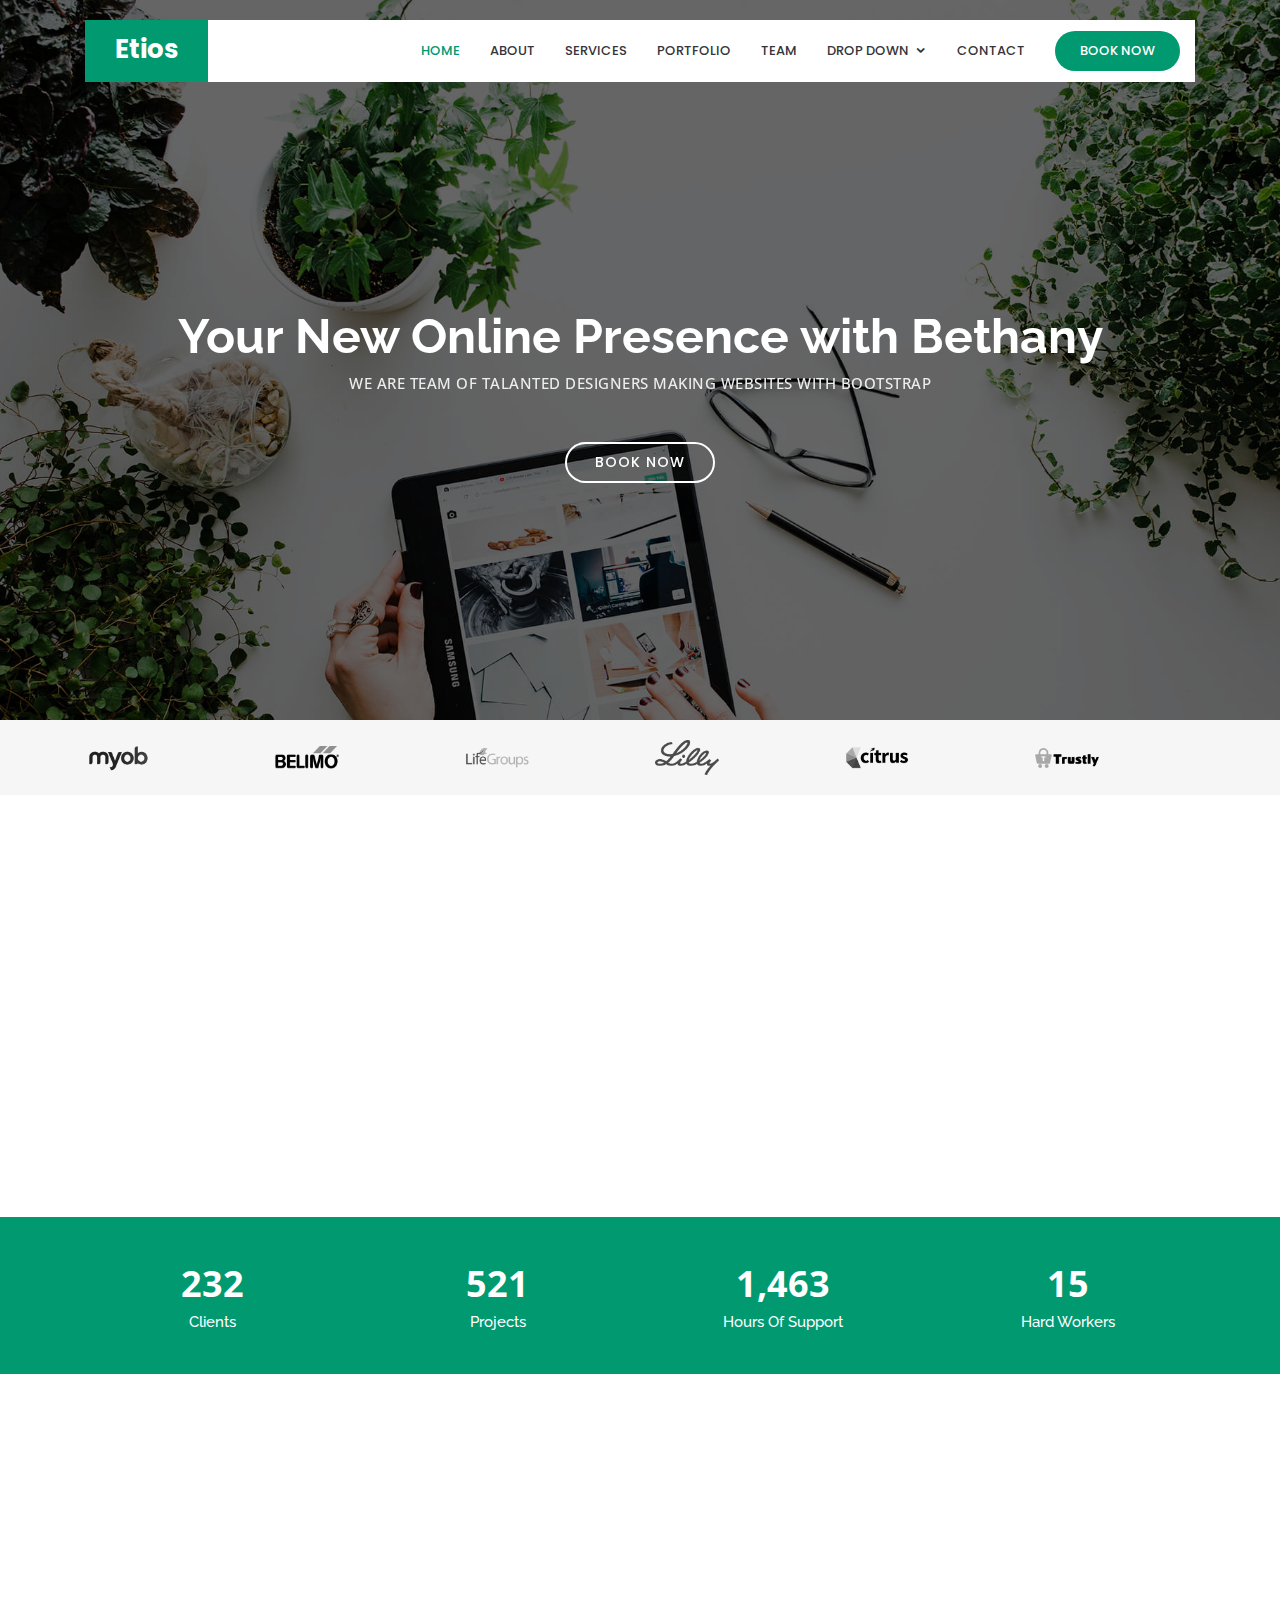
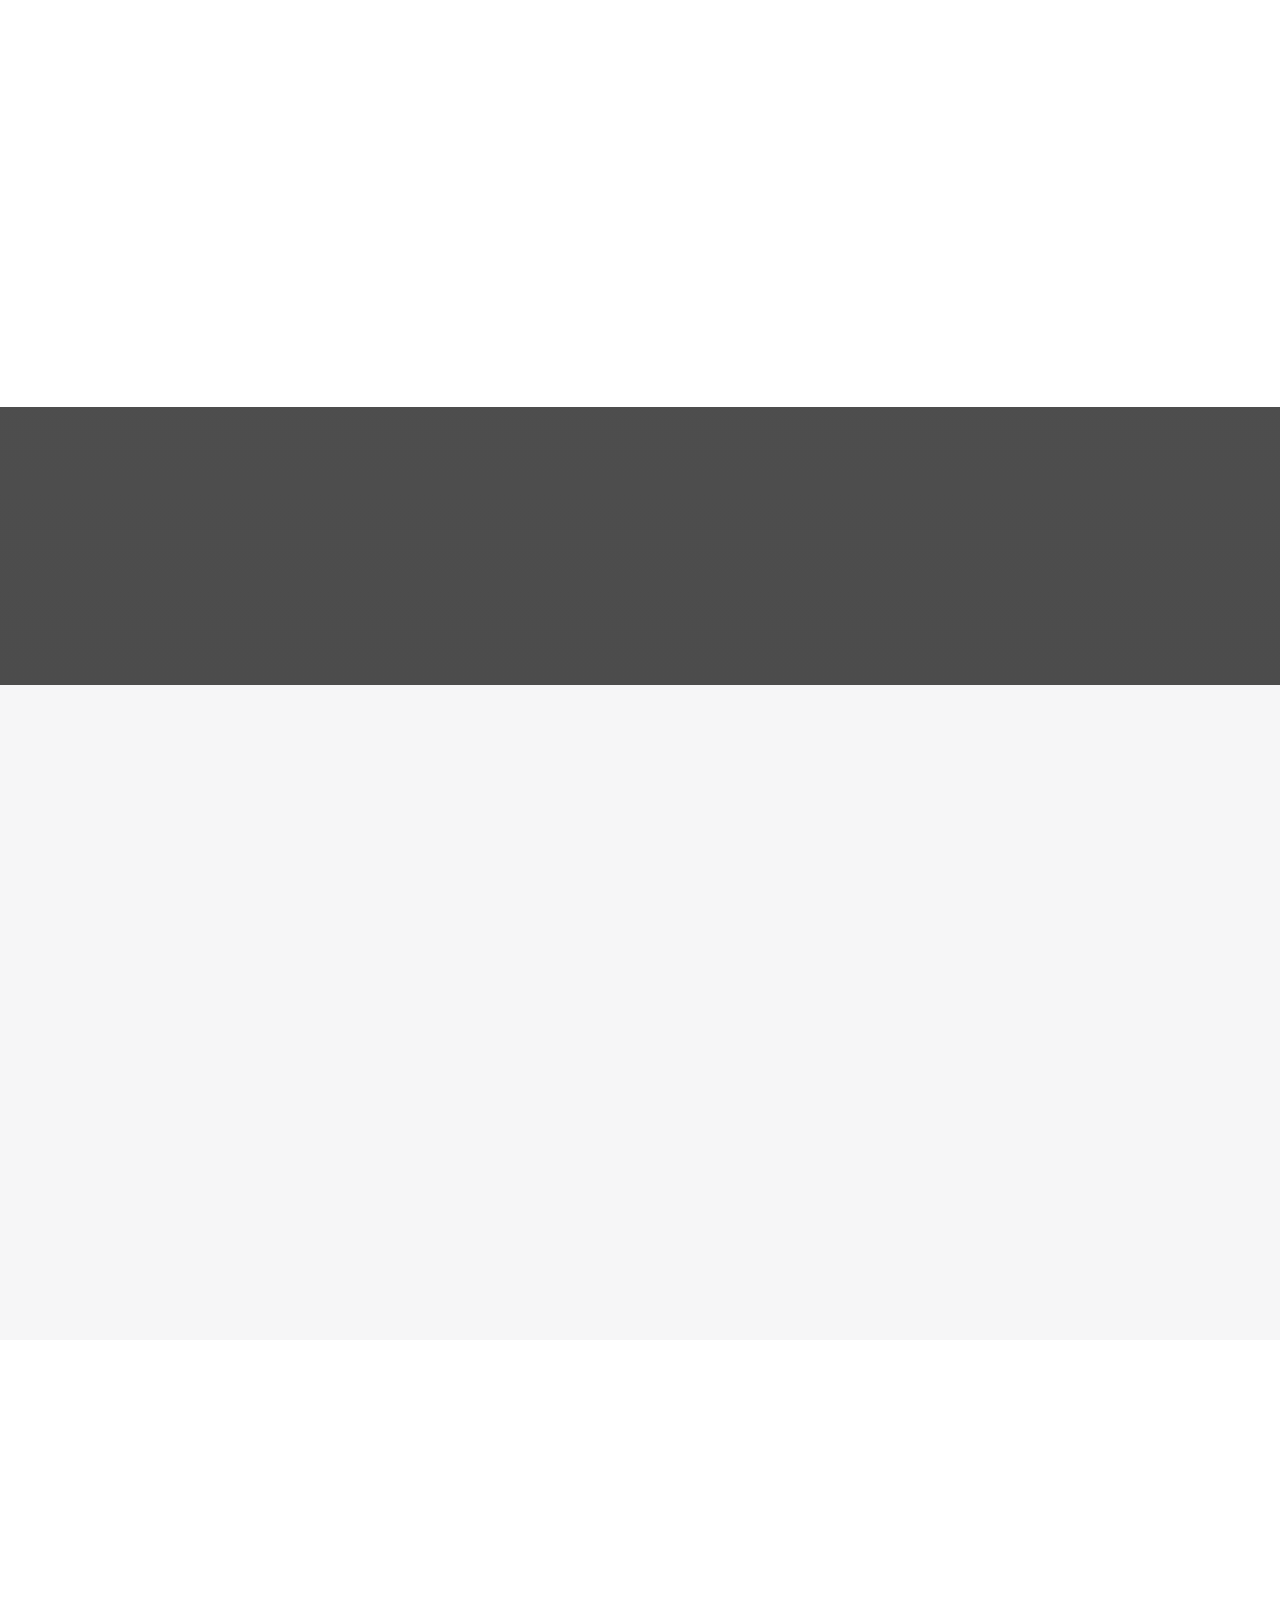
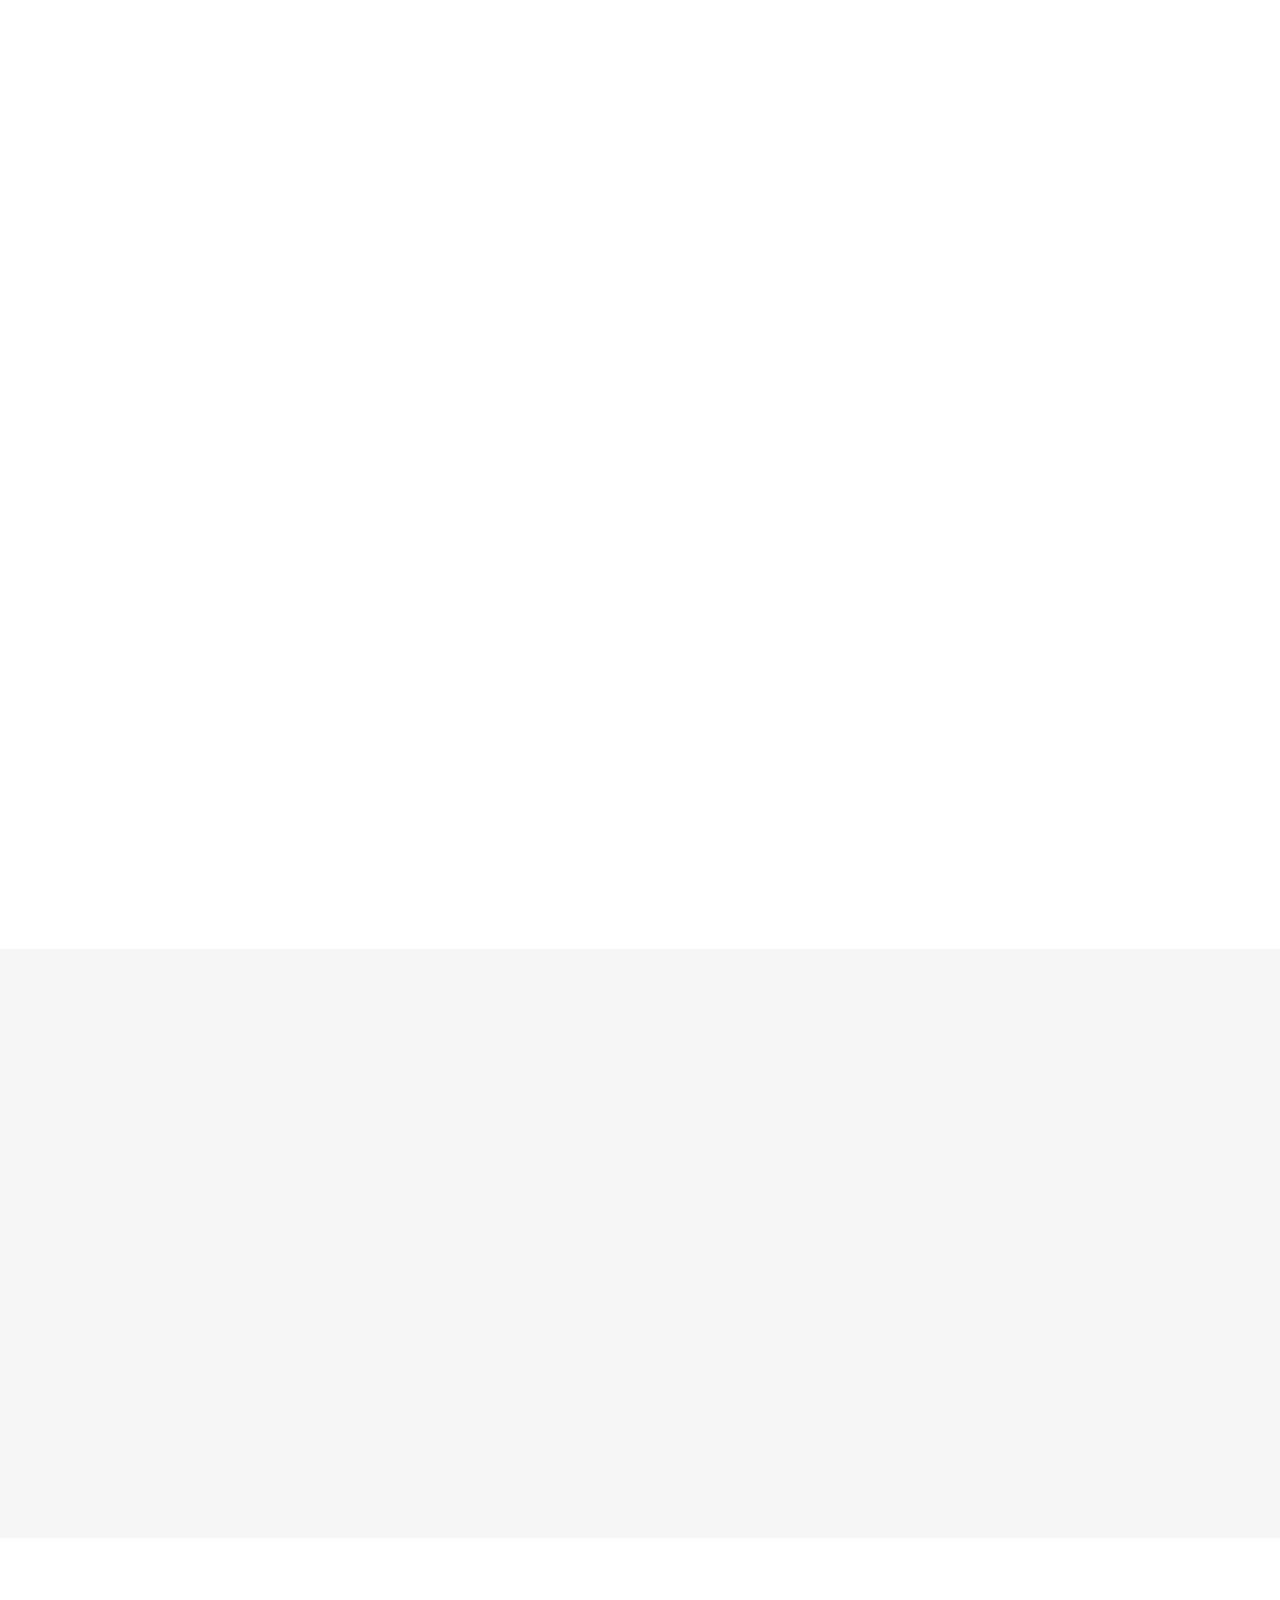
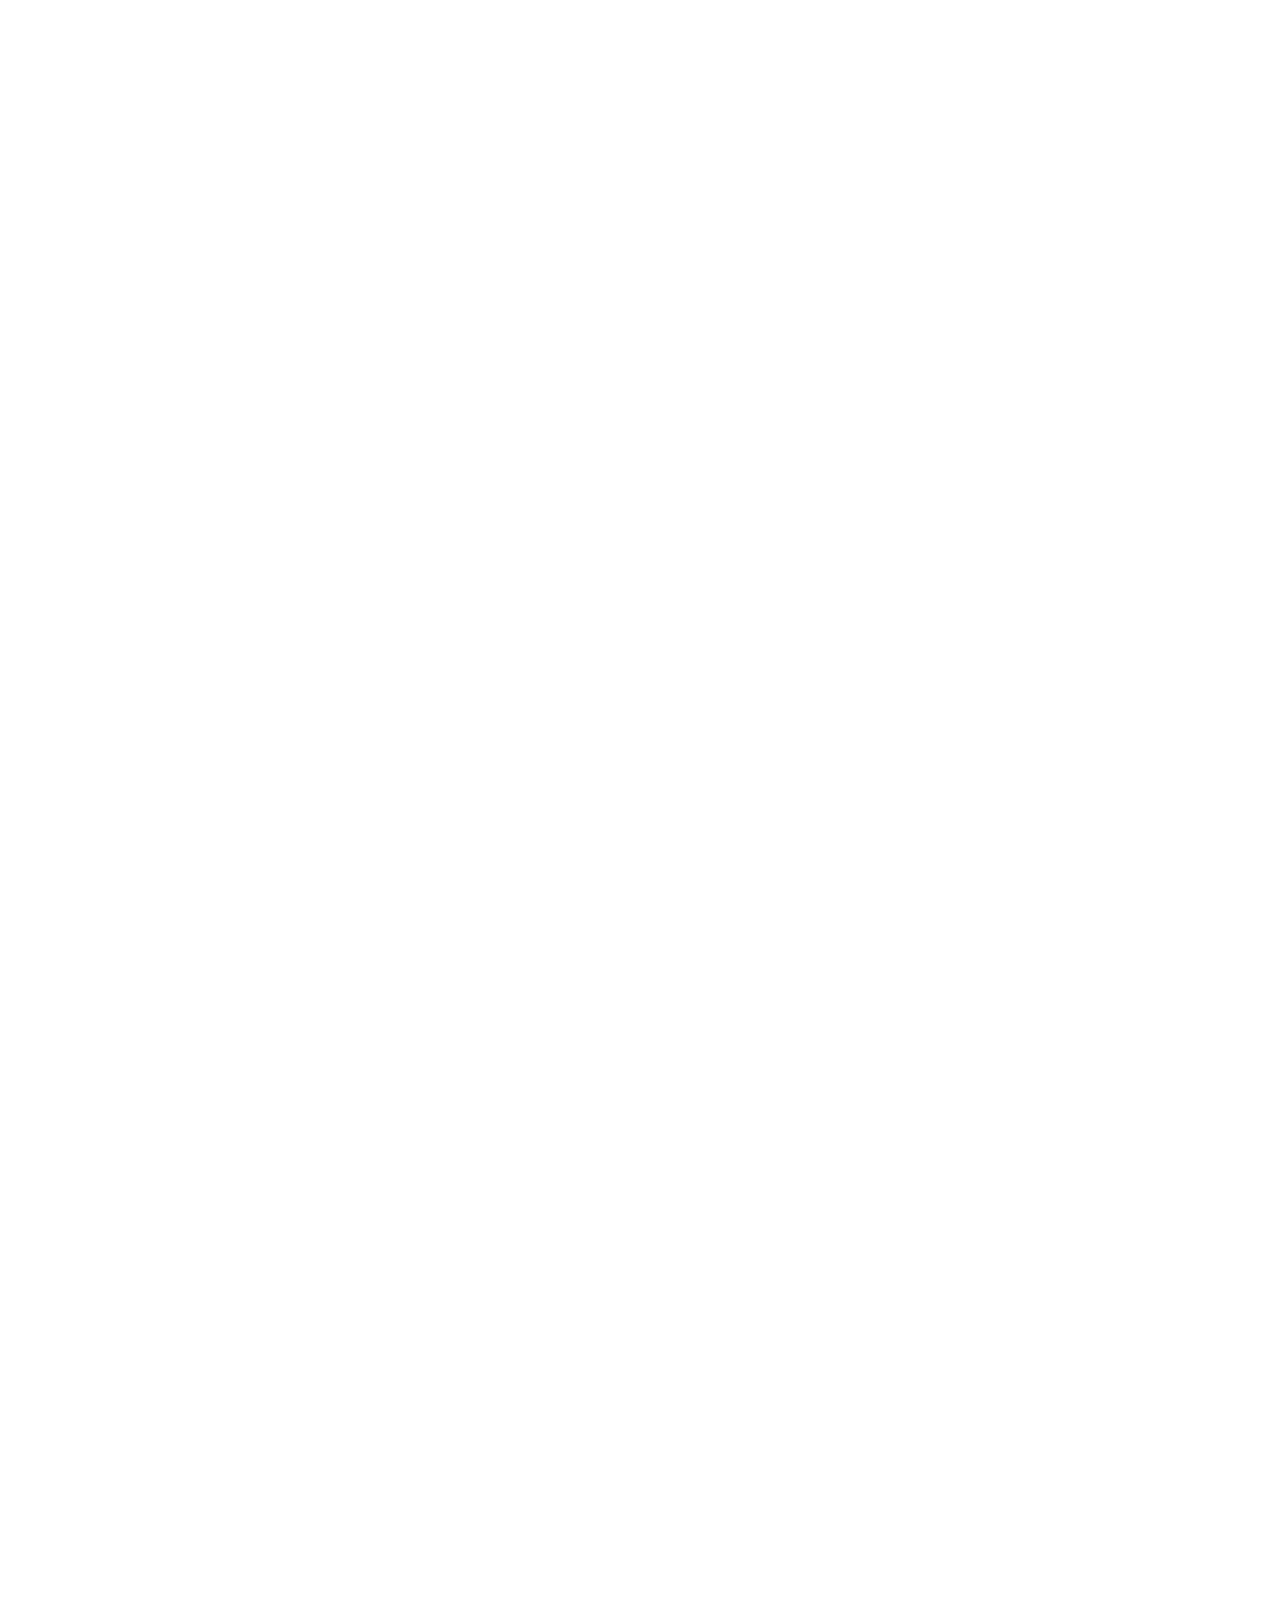
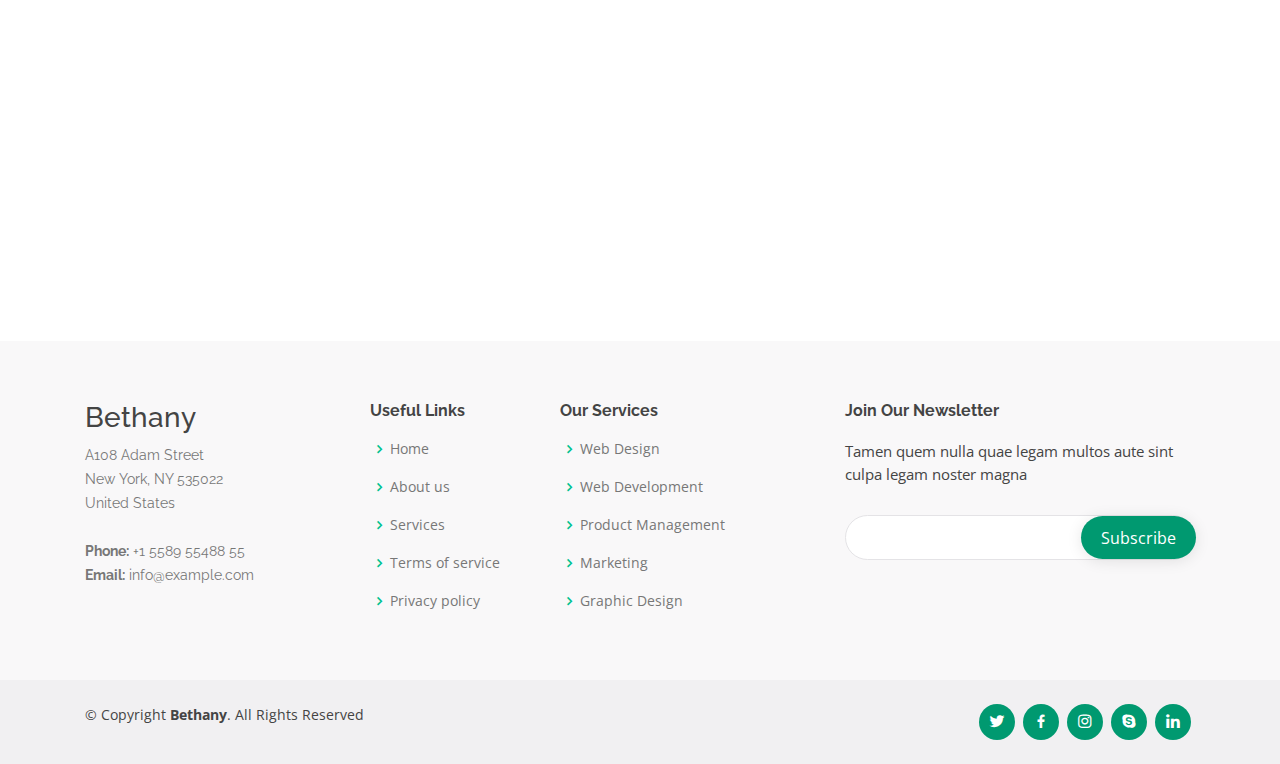
==== index.html @ 9db16853 "project-setup" ====
<!DOCTYPE html>
<html lang="en">

<head>
  <meta charset="utf-8">
  <meta content="width=device-width, initial-scale=1.0" name="viewport">

  <title>Etios Cruise</title>
  <meta content="" name="description">
  <meta content="" name="keywords">

  <!-- Favicons -->
  <link href="assets/img/favicon.png" rel="icon">
  <link href="assets/img/apple-touch-icon.png" rel="apple-touch-icon">

  <!-- Google Fonts -->
  <link href="https://fonts.googleapis.com/css?family=Open+Sans:300,300i,400,400i,600,600i,700,700i|Raleway:300,300i,400,400i,500,500i,600,600i,700,700i|Poppins:300,300i,400,400i,500,500i,600,600i,700,700i" rel="stylesheet">

  <!-- Vendor CSS Files -->
  <link href="assets/vendor/bootstrap/css/bootstrap.min.css" rel="stylesheet">
  <link href="assets/vendor/icofont/icofont.min.css" rel="stylesheet">
  <link href="assets/vendor/boxicons/css/boxicons.min.css" rel="stylesheet">
  <link href="assets/vendor/remixicon/remixicon.css" rel="stylesheet">
  <link href="assets/vendor/venobox/venobox.css" rel="stylesheet">
  <link href="assets/vendor/owl.carousel/assets/owl.carousel.min.css" rel="stylesheet">
  <link href="assets/vendor/aos/aos.css" rel="stylesheet">

  <!-- Template Main CSS File -->
  <link href="assets/css/style.css" rel="stylesheet">

  <!-- =======================================================
  * Template Name: Bethany - v2.2.0
  * Template URL: https://bootstrapmade.com/bethany-free-onepage-bootstrap-theme/
  * Author: BootstrapMade.com
  * License: https://bootstrapmade.com/license/
  ======================================================== -->
</head>

<body>

  <!-- ======= Header ======= -->
  <header id="header" class="fixed-top d-flex align-items-center">
    <div class="container">
      <div class="header-container d-flex align-items-center">
        <div class="logo mr-auto">
          <h1 class="text-light"><a href="index.html"><span>Etios</span></a></h1>
          <!-- Uncomment below if you prefer to use an image logo -->
          <!-- <a href="index.html"><img src="assets/img/logo.png" alt="" class="img-fluid"></a>-->
        </div>

        <nav class="nav-menu d-none d-lg-block">
          <ul>
            <li class="active"><a href="#header">Home</a></li>
            <li><a href="#about">About</a></li>
            <li><a href="#services">Services</a></li>
            <li><a href="#portfolio">Portfolio</a></li>
            <li><a href="#team">Team</a></li>
            <li class="drop-down"><a href="">Drop Down</a>
              <ul>
                <li><a href="#">Drop Down 1</a></li>
                <li class="drop-down"><a href="#">Drop Down 2</a>
                  <ul>
                    <li><a href="#">Deep Drop Down 1</a></li>
                    <li><a href="#">Deep Drop Down 2</a></li>
                    <li><a href="#">Deep Drop Down 3</a></li>
                    <li><a href="#">Deep Drop Down 4</a></li>
                    <li><a href="#">Deep Drop Down 5</a></li>
                  </ul>
                </li>
                <li><a href="#">Drop Down 3</a></li>
                <li><a href="#">Drop Down 4</a></li>
                <li><a href="#">Drop Down 5</a></li>
              </ul>
            </li>
            <li><a href="#contact">Contact</a></li>

            <li class="get-started"><a href="#about">Book Now</a></li>
          </ul>
        </nav><!-- .nav-menu -->
      </div><!-- End Header Container -->
    </div>
  </header><!-- End Header -->

  <!-- ======= Hero Section ======= -->
  <section id="hero" class="d-flex align-items-center">
    <div class="container text-center position-relative" data-aos="fade-in" data-aos-delay="200">
      <h1>Your New Online Presence with Bethany</h1>
      <h2>We are team of talanted designers making websites with Bootstrap</h2>
      <a href="#about" class="btn-get-started scrollto">Book Now</a>
    </div>
  </section><!-- End Hero -->

  <main id="main">

    <!-- ======= Clients Section ======= -->
    <section id="clients" class="clients">
      <div class="container">

        <div class="row">

          <div class="col-lg-2 col-md-4 col-6 d-flex align-items-center" data-aos="zoom-in" data-aos-delay="100">
            <img src="assets/img/clients/client-1.png" class="img-fluid" alt="">
          </div>

          <div class="col-lg-2 col-md-4 col-6 d-flex align-items-center" data-aos="zoom-in" data-aos-delay="200">
            <img src="assets/img/clients/client-2.png" class="img-fluid" alt="">
          </div>

          <div class="col-lg-2 col-md-4 col-6 d-flex align-items-center" data-aos="zoom-in" data-aos-delay="300">
            <img src="assets/img/clients/client-3.png" class="img-fluid" alt="">
          </div>

          <div class="col-lg-2 col-md-4 col-6 d-flex align-items-center" data-aos="zoom-in" data-aos-delay="400">
            <img src="assets/img/clients/client-4.png" class="img-fluid" alt="">
          </div>

          <div class="col-lg-2 col-md-4 col-6 d-flex align-items-center" data-aos="zoom-in" data-aos-delay="500">
            <img src="assets/img/clients/client-5.png" class="img-fluid" alt="">
          </div>

          <div class="col-lg-2 col-md-4 col-6 d-flex align-items-center" data-aos="zoom-in" data-aos-delay="600">
            <img src="assets/img/clients/client-6.png" class="img-fluid" alt="">
          </div>

        </div>

      </div>
    </section><!-- End Clients Section -->

    <!-- ======= About Section ======= -->
    <section id="about" class="about">
      <div class="container">

        <div class="row content">
          <div class="col-lg-6" data-aos="fade-right" data-aos-delay="100">
            <h2>Eum ipsam laborum deleniti velitena</h2>
            <h3>Voluptatem dignissimos provident quasi corporis voluptates sit assum perenda sruen jonee trave</h3>
          </div>
          <div class="col-lg-6 pt-4 pt-lg-0" data-aos="fade-left" data-aos-delay="200">
            <p>
              Ullamco laboris nisi ut aliquip ex ea commodo consequat. Duis aute irure dolor in reprehenderit in voluptate
              velit esse cillum dolore eu fugiat nulla pariatur. Excepteur sint occaecat cupidatat non proident, sunt in
              culpa qui officia deserunt mollit anim id est laborum
            </p>
            <ul>
              <li><i class="ri-check-double-line"></i> Ullamco laboris nisi ut aliquip ex ea commodo consequa</li>
              <li><i class="ri-check-double-line"></i> Duis aute irure dolor in reprehenderit in voluptate velit</li>
              <li><i class="ri-check-double-line"></i> Ullamco laboris nisi ut aliquip ex ea commodo consequat. Duis aute irure dolor in reprehenderit in</li>
            </ul>
            <p class="font-italic">
              Lorem ipsum dolor sit amet, consectetur adipiscing elit, sed do eiusmod tempor incididunt ut labore et dolore
              magna aliqua.
            </p>
          </div>
        </div>

      </div>
    </section><!-- End About Section -->

    <!-- ======= Counts Section ======= -->
    <section id="counts" class="counts">
      <div class="container">

        <div class="row counters">

          <div class="col-lg-3 col-6 text-center">
            <span data-toggle="counter-up">232</span>
            <p>Clients</p>
          </div>

          <div class="col-lg-3 col-6 text-center">
            <span data-toggle="counter-up">521</span>
            <p>Projects</p>
          </div>

          <div class="col-lg-3 col-6 text-center">
            <span data-toggle="counter-up">1,463</span>
            <p>Hours Of Support</p>
          </div>

          <div class="col-lg-3 col-6 text-center">
            <span data-toggle="counter-up">15</span>
            <p>Hard Workers</p>
          </div>

        </div>

      </div>
    </section><!-- End Counts Section -->

    <!-- ======= Why Us Section ======= -->
    <section id="why-us" class="why-us">
      <div class="container">

        <div class="row">
          <div class="col-lg-4 d-flex align-items-stretch" data-aos="fade-right">
            <div class="content">
              <h3>Why Choose Bethany for your company website?</h3>
              <p>
                Lorem ipsum dolor sit amet, consectetur adipiscing elit, sed do eiusmod tempor incididunt ut labore et dolore magna aliqua. Duis aute irure dolor in reprehenderit
                Asperiores dolores sed et. Tenetur quia eos. Autem tempore quibusdam vel necessitatibus optio ad corporis.
              </p>
              <div class="text-center">
                <a href="#" class="more-btn">Learn More <i class="bx bx-chevron-right"></i></a>
              </div>
            </div>
          </div>
          <div class="col-lg-8 d-flex align-items-stretch">
            <div class="icon-boxes d-flex flex-column justify-content-center">
              <div class="row">
                <div class="col-xl-4 d-flex align-items-stretch" data-aos="zoom-in" data-aos-delay="100">
                  <div class="icon-box mt-4 mt-xl-0">
                    <i class="bx bx-receipt"></i>
                    <h4>Corporis voluptates sit</h4>
                    <p>Consequuntur sunt aut quasi enim aliquam quae harum pariatur laboris nisi ut aliquip</p>
                  </div>
                </div>
                <div class="col-xl-4 d-flex align-items-stretch" data-aos="zoom-in" data-aos-delay="200">
                  <div class="icon-box mt-4 mt-xl-0">
                    <i class="bx bx-cube-alt"></i>
                    <h4>Ullamco laboris ladore pan</h4>
                    <p>Excepteur sint occaecat cupidatat non proident, sunt in culpa qui officia deserunt</p>
                  </div>
                </div>
                <div class="col-xl-4 d-flex align-items-stretch" data-aos="zoom-in" data-aos-delay="300">
                  <div class="icon-box mt-4 mt-xl-0">
                    <i class="bx bx-images"></i>
                    <h4>Labore consequatur</h4>
                    <p>Aut suscipit aut cum nemo deleniti aut omnis. Doloribus ut maiores omnis facere</p>
                  </div>
                </div>
              </div>
            </div><!-- End .content-->
          </div>
        </div>

      </div>
    </section><!-- End Why Us Section -->

    <!-- ======= Cta Section ======= -->
    <section id="cta" class="cta">
      <div class="container">

        <div class="text-center" data-aos="zoom-in">
          <h3>Call To Action</h3>
          <p> Duis aute irure dolor in reprehenderit in voluptate velit esse cillum dolore eu fugiat nulla pariatur. Excepteur sint occaecat cupidatat non proident, sunt in culpa qui officia deserunt mollit anim id est laborum.</p>
          <a class="cta-btn" href="#">Call To Action</a>
        </div>

      </div>
    </section><!-- End Cta Section -->

    <!-- ======= Services Section ======= -->
    <section id="services" class="services section-bg">
      <div class="container">

        <div class="row">
          <div class="col-lg-4">
            <div class="section-title" data-aos="fade-right">
              <h2>Services</h2>
              <p>Magnam dolores commodi suscipit nemo qui impedit suscipit alias ea. Quia fugiat sit in iste officiis commodi quidem hic quas.</p>
            </div>
          </div>
          <div class="col-lg-8">
            <div class="row">
              <div class="col-md-6 d-flex align-items-stretch">
                <div class="icon-box" data-aos="zoom-in" data-aos-delay="100">
                  <div class="icon"><i class="bx bxl-dribbble"></i></div>
                  <h4><a href="">Lorem Ipsum</a></h4>
                  <p>Voluptatum deleniti atque corrupti quos dolores et quas molestias excepturi</p>
                </div>
              </div>

              <div class="col-md-6 d-flex align-items-stretch mt-4 mt-lg-0">
                <div class="icon-box" data-aos="zoom-in" data-aos-delay="200">
                  <div class="icon"><i class="bx bx-file"></i></div>
                  <h4><a href="">Sed ut perspiciatis</a></h4>
                  <p>Duis aute irure dolor in reprehenderit in voluptate velit esse cillum dolore</p>
                </div>
              </div>

              <div class="col-md-6 d-flex align-items-stretch mt-4">
                <div class="icon-box" data-aos="zoom-in" data-aos-delay="300">
                  <div class="icon"><i class="bx bx-tachometer"></i></div>
                  <h4><a href="">Magni Dolores</a></h4>
                  <p>Excepteur sint occaecat cupidatat non proident, sunt in culpa qui officia</p>
                </div>
              </div>

              <div class="col-md-6 d-flex align-items-stretch mt-4">
                <div class="icon-box" data-aos="zoom-in" data-aos-delay="400">
                  <div class="icon"><i class="bx bx-world"></i></div>
                  <h4><a href="">Nemo Enim</a></h4>
                  <p>At vero eos et accusamus et iusto odio dignissimos ducimus qui blanditiis</p>
                </div>
              </div>

            </div>
          </div>
        </div>

      </div>
    </section><!-- End Services Section -->

    <!-- ======= Portfolio Section ======= -->
    <section id="portfolio" class="portfolio">
      <div class="container">

        <div class="section-title" data-aos="fade-left">
          <h2>Portfolio</h2>
          <p>Magnam dolores commodi suscipit. Necessitatibus eius consequatur ex aliquid fuga eum quidem. Sit sint consectetur velit. Quisquam quos quisquam cupiditate. Et nemo qui impedit suscipit alias ea. Quia fugiat sit in iste officiis commodi quidem hic quas.</p>
        </div>

        <div class="row" data-aos="fade-up" data-aos-delay="100">
          <div class="col-lg-12 d-flex justify-content-center">
            <ul id="portfolio-flters">
              <li data-filter="*" class="filter-active">All</li>
              <li data-filter=".filter-app">App</li>
              <li data-filter=".filter-card">Card</li>
              <li data-filter=".filter-web">Web</li>
            </ul>
          </div>
        </div>

        <div class="row portfolio-container" data-aos="fade-up" data-aos-delay="200">

          <div class="col-lg-4 col-md-6 portfolio-item filter-app">
            <div class="portfolio-wrap">
              <img src="assets/img/portfolio/portfolio-1.jpg" class="img-fluid" alt="">
              <div class="portfolio-info">
                <h4>App 1</h4>
                <p>App</p>
                <div class="portfolio-links">
                  <a href="assets/img/portfolio/portfolio-1.jpg" data-gall="portfolioGallery" class="venobox" title="App 1"><i class="bx bx-plus"></i></a>
                  <a href="portfolio-details.html" title="More Details"><i class="bx bx-link"></i></a>
                </div>
              </div>
            </div>
          </div>

          <div class="col-lg-4 col-md-6 portfolio-item filter-web">
            <div class="portfolio-wrap">
              <img src="assets/img/portfolio/portfolio-2.jpg" class="img-fluid" alt="">
              <div class="portfolio-info">
                <h4>Web 3</h4>
                <p>Web</p>
                <div class="portfolio-links">
                  <a href="assets/img/portfolio/portfolio-2.jpg" data-gall="portfolioGallery" class="venobox" title="Web 3"><i class="bx bx-plus"></i></a>
                  <a href="portfolio-details.html" title="More Details"><i class="bx bx-link"></i></a>
                </div>
              </div>
            </div>
          </div>

          <div class="col-lg-4 col-md-6 portfolio-item filter-app">
            <div class="portfolio-wrap">
              <img src="assets/img/portfolio/portfolio-3.jpg" class="img-fluid" alt="">
              <div class="portfolio-info">
                <h4>App 2</h4>
                <p>App</p>
                <div class="portfolio-links">
                  <a href="assets/img/portfolio/portfolio-3.jpg" data-gall="portfolioGallery" class="venobox" title="App 2"><i class="bx bx-plus"></i></a>
                  <a href="portfolio-details.html" title="More Details"><i class="bx bx-link"></i></a>
                </div>
              </div>
            </div>
          </div>

          <div class="col-lg-4 col-md-6 portfolio-item filter-card">
            <div class="portfolio-wrap">
              <img src="assets/img/portfolio/portfolio-4.jpg" class="img-fluid" alt="">
              <div class="portfolio-info">
                <h4>Card 2</h4>
                <p>Card</p>
                <div class="portfolio-links">
                  <a href="assets/img/portfolio/portfolio-4.jpg" data-gall="portfolioGallery" class="venobox" title="Card 2"><i class="bx bx-plus"></i></a>
                  <a href="portfolio-details.html" title="More Details"><i class="bx bx-link"></i></a>
                </div>
              </div>
            </div>
          </div>

          <div class="col-lg-4 col-md-6 portfolio-item filter-web">
            <div class="portfolio-wrap">
              <img src="assets/img/portfolio/portfolio-5.jpg" class="img-fluid" alt="">
              <div class="portfolio-info">
                <h4>Web 2</h4>
                <p>Web</p>
                <div class="portfolio-links">
                  <a href="assets/img/portfolio/portfolio-5.jpg" data-gall="portfolioGallery" class="venobox" title="Web 2"><i class="bx bx-plus"></i></a>
                  <a href="portfolio-details.html" title="More Details"><i class="bx bx-link"></i></a>
                </div>
              </div>
            </div>
          </div>

          <div class="col-lg-4 col-md-6 portfolio-item filter-app">
            <div class="portfolio-wrap">
              <img src="assets/img/portfolio/portfolio-6.jpg" class="img-fluid" alt="">
              <div class="portfolio-info">
                <h4>App 3</h4>
                <p>App</p>
                <div class="portfolio-links">
                  <a href="assets/img/portfolio/portfolio-6.jpg" data-gall="portfolioGallery" class="venobox" title="App 3"><i class="bx bx-plus"></i></a>
                  <a href="portfolio-details.html" title="More Details"><i class="bx bx-link"></i></a>
                </div>
              </div>
            </div>
          </div>

          <div class="col-lg-4 col-md-6 portfolio-item filter-card">
            <div class="portfolio-wrap">
              <img src="assets/img/portfolio/portfolio-7.jpg" class="img-fluid" alt="">
              <div class="portfolio-info">
                <h4>Card 1</h4>
                <p>Card</p>
                <div class="portfolio-links">
                  <a href="assets/img/portfolio/portfolio-7.jpg" data-gall="portfolioGallery" class="venobox" title="Card 1"><i class="bx bx-plus"></i></a>
                  <a href="portfolio-details.html" title="More Details"><i class="bx bx-link"></i></a>
                </div>
              </div>
            </div>
          </div>

          <div class="col-lg-4 col-md-6 portfolio-item filter-card">
            <div class="portfolio-wrap">
              <img src="assets/img/portfolio/portfolio-8.jpg" class="img-fluid" alt="">
              <div class="portfolio-info">
                <h4>Card 3</h4>
                <p>Card</p>
                <div class="portfolio-links">
                  <a href="assets/img/portfolio/portfolio-8.jpg" data-gall="portfolioGallery" class="venobox" title="Card 3"><i class="bx bx-plus"></i></a>
                  <a href="portfolio-details.html" title="More Details"><i class="bx bx-link"></i></a>
                </div>
              </div>
            </div>
          </div>

          <div class="col-lg-4 col-md-6 portfolio-item filter-web">
            <div class="portfolio-wrap">
              <img src="assets/img/portfolio/portfolio-9.jpg" class="img-fluid" alt="">
              <div class="portfolio-info">
                <h4>Web 3</h4>
                <p>Web</p>
                <div class="portfolio-links">
                  <a href="assets/img/portfolio/portfolio-9.jpg" data-gall="portfolioGallery" class="venobox" title="Web 3"><i class="bx bx-plus"></i></a>
                  <a href="portfolio-details.html" title="More Details"><i class="bx bx-link"></i></a>
                </div>
              </div>
            </div>
          </div>

        </div>

      </div>
    </section><!-- End Portfolio Section -->

    <!-- ======= Testimonials Section ======= -->
    <section id="testimonials" class="testimonials section-bg">
      <div class="container">

        <div class="row">
          <div class="col-lg-4">
            <div class="section-title" data-aos="fade-right">
              <h2>Testimonials</h2>
              <p>Magnam dolores commodi suscipit uisquam quos quisquam cupiditate. Et nemo qui impedit suscipit alias ea. Quia fugiat sit in iste officiis commodi quidem hic quas.</p>
            </div>
          </div>
          <div class="col-lg-8" data-aos="fade-up" data-aos-delay="100">
            <div class="owl-carousel testimonials-carousel">

              <div class="testimonial-item">
                <p>
                  <i class="bx bxs-quote-alt-left quote-icon-left"></i>
                  Proin iaculis purus consequat sem cure digni ssim donec porttitora entum suscipit rhoncus. Accusantium quam, ultricies eget id, aliquam eget nibh et. Maecen aliquam, risus at semper.
                  <i class="bx bxs-quote-alt-right quote-icon-right"></i>
                </p>
                <img src="assets/img/testimonials/testimonials-1.jpg" class="testimonial-img" alt="">
                <h3>Saul Goodman</h3>
                <h4>Ceo &amp; Founder</h4>
              </div>

              <div class="testimonial-item">
                <p>
                  <i class="bx bxs-quote-alt-left quote-icon-left"></i>
                  Export tempor illum tamen malis malis eram quae irure esse labore quem cillum quid cillum eram malis quorum velit fore eram velit sunt aliqua noster fugiat irure amet legam anim culpa.
                  <i class="bx bxs-quote-alt-right quote-icon-right"></i>
                </p>
                <img src="assets/img/testimonials/testimonials-2.jpg" class="testimonial-img" alt="">
                <h3>Sara Wilsson</h3>
                <h4>Designer</h4>
              </div>

              <div class="testimonial-item">
                <p>
                  <i class="bx bxs-quote-alt-left quote-icon-left"></i>
                  Enim nisi quem export duis labore cillum quae magna enim sint quorum nulla quem veniam duis minim tempor labore quem eram duis noster aute amet eram fore quis sint minim.
                  <i class="bx bxs-quote-alt-right quote-icon-right"></i>
                </p>
                <img src="assets/img/testimonials/testimonials-3.jpg" class="testimonial-img" alt="">
                <h3>Jena Karlis</h3>
                <h4>Store Owner</h4>
              </div>

              <div class="testimonial-item">
                <p>
                  <i class="bx bxs-quote-alt-left quote-icon-left"></i>
                  Fugiat enim eram quae cillum dolore dolor amet nulla culpa multos export minim fugiat minim velit minim dolor enim duis veniam ipsum anim magna sunt elit fore quem dolore labore illum veniam.
                  <i class="bx bxs-quote-alt-right quote-icon-right"></i>
                </p>
                <img src="assets/img/testimonials/testimonials-4.jpg" class="testimonial-img" alt="">
                <h3>Matt Brandon</h3>
                <h4>Freelancer</h4>
              </div>

              <div class="testimonial-item">
                <p>
                  <i class="bx bxs-quote-alt-left quote-icon-left"></i>
                  Quis quorum aliqua sint quem legam fore sunt eram irure aliqua veniam tempor noster veniam enim culpa labore duis sunt culpa nulla illum cillum fugiat legam esse veniam culpa fore nisi cillum quid.
                  <i class="bx bxs-quote-alt-right quote-icon-right"></i>
                </p>
                <img src="assets/img/testimonials/testimonials-5.jpg" class="testimonial-img" alt="">
                <h3>John Larson</h3>
                <h4>Entrepreneur</h4>
              </div>

            </div>
          </div>
        </div>

      </div>
    </section><!-- End Testimonials Section -->

    <!-- ======= Team Section ======= -->
    <section id="team" class="team">
      <div class="container">

        <div class="row">
          <div class="col-lg-4">
            <div class="section-title" data-aos="fade-right">
              <h2>Team</h2>
              <p>Necessitatibus eius consequatur ex aliquid fuga eum quidem.</p>
            </div>
          </div>
          <div class="col-lg-8">
            <div class="row">

              <div class="col-lg-6">
                <div class="member" data-aos="zoom-in" data-aos-delay="100">
                  <div class="pic"><img src="assets/img/team/team-1.jpg" class="img-fluid" alt=""></div>
                  <div class="member-info">
                    <h4>Walter White</h4>
                    <span>Chief Executive Officer</span>
                    <p>Explicabo voluptatem mollitia et repellat qui dolorum quasi</p>
                    <div class="social">
                      <a href=""><i class="ri-twitter-fill"></i></a>
                      <a href=""><i class="ri-facebook-fill"></i></a>
                      <a href=""><i class="ri-instagram-fill"></i></a>
                      <a href=""> <i class="ri-linkedin-box-fill"></i> </a>
                    </div>
                  </div>
                </div>
              </div>

              <div class="col-lg-6 mt-4 mt-lg-0">
                <div class="member" data-aos="zoom-in" data-aos-delay="200">
                  <div class="pic"><img src="assets/img/team/team-2.jpg" class="img-fluid" alt=""></div>
                  <div class="member-info">
                    <h4>Sarah Jhonson</h4>
                    <span>Product Manager</span>
                    <p>Aut maiores voluptates amet et quis praesentium qui senda para</p>
                    <div class="social">
                      <a href=""><i class="ri-twitter-fill"></i></a>
                      <a href=""><i class="ri-facebook-fill"></i></a>
                      <a href=""><i class="ri-instagram-fill"></i></a>
                      <a href=""> <i class="ri-linkedin-box-fill"></i> </a>
                    </div>
                  </div>
                </div>
              </div>

              <div class="col-lg-6 mt-4">
                <div class="member" data-aos="zoom-in" data-aos-delay="300">
                  <div class="pic"><img src="assets/img/team/team-3.jpg" class="img-fluid" alt=""></div>
                  <div class="member-info">
                    <h4>William Anderson</h4>
                    <span>CTO</span>
                    <p>Quisquam facilis cum velit laborum corrupti fuga rerum quia</p>
                    <div class="social">
                      <a href=""><i class="ri-twitter-fill"></i></a>
                      <a href=""><i class="ri-facebook-fill"></i></a>
                      <a href=""><i class="ri-instagram-fill"></i></a>
                      <a href=""> <i class="ri-linkedin-box-fill"></i> </a>
                    </div>
                  </div>
                </div>
              </div>

              <div class="col-lg-6 mt-4">
                <div class="member" data-aos="zoom-in" data-aos-delay="400">
                  <div class="pic"><img src="assets/img/team/team-4.jpg" class="img-fluid" alt=""></div>
                  <div class="member-info">
                    <h4>Amanda Jepson</h4>
                    <span>Accountant</span>
                    <p>Dolorum tempora officiis odit laborum officiis et et accusamus</p>
                    <div class="social">
                      <a href=""><i class="ri-twitter-fill"></i></a>
                      <a href=""><i class="ri-facebook-fill"></i></a>
                      <a href=""><i class="ri-instagram-fill"></i></a>
                      <a href=""> <i class="ri-linkedin-box-fill"></i> </a>
                    </div>
                  </div>
                </div>
              </div>

            </div>

          </div>
        </div>

      </div>
    </section><!-- End Team Section -->

    <!-- ======= Contact Section ======= -->
    <section id="contact" class="contact">
      <div class="container">
        <div class="row">
          <div class="col-lg-4" data-aos="fade-right">
            <div class="section-title">
              <h2>Contact</h2>
              <p>Magnam dolores commodi suscipit. Necessitatibus eius consequatur ex aliquid fuga eum quidem. Sit sint consectetur velit. Quisquam quos quisquam cupiditate. Et nemo qui impedit suscipit alias ea. Quia fugiat sit in iste officiis commodi quidem hic quas.</p>
            </div>
          </div>

          <div class="col-lg-8" data-aos="fade-up" data-aos-delay="100">
            <iframe style="border:0; width: 100%; height: 270px;" src="https://www.google.com/maps/embed?pb=!1m14!1m8!1m3!1d12097.433213460943!2d-74.0062269!3d40.7101282!3m2!1i1024!2i768!4f13.1!3m3!1m2!1s0x0%3A0xb89d1fe6bc499443!2sDowntown+Conference+Center!5e0!3m2!1smk!2sbg!4v1539943755621" frameborder="0" allowfullscreen></iframe>
            <div class="info mt-4">
              <i class="icofont-google-map"></i>
              <h4>Location:</h4>
              <p>A108 Adam Street, New York, NY 535022</p>
            </div>
            <div class="row">
              <div class="col-lg-6 mt-4">
                <div class="info">
                  <i class="icofont-envelope"></i>
                  <h4>Email:</h4>
                  <p>info@example.com</p>
                </div>
              </div>
              <div class="col-lg-6">
                <div class="info w-100 mt-4">
                  <i class="icofont-phone"></i>
                  <h4>Call:</h4>
                  <p>+1 5589 55488 55s</p>
                </div>
              </div>
            </div>

            <form action="forms/contact.php" method="post" role="form" class="php-email-form mt-4">
              <div class="form-row">
                <div class="col-md-6 form-group">
                  <input type="text" name="name" class="form-control" id="name" placeholder="Your Name" data-rule="minlen:4" data-msg="Please enter at least 4 chars" />
                  <div class="validate"></div>
                </div>
                <div class="col-md-6 form-group">
                  <input type="email" class="form-control" name="email" id="email" placeholder="Your Email" data-rule="email" data-msg="Please enter a valid email" />
                  <div class="validate"></div>
                </div>
              </div>
              <div class="form-group">
                <input type="text" class="form-control" name="subject" id="subject" placeholder="Subject" data-rule="minlen:4" data-msg="Please enter at least 8 chars of subject" />
                <div class="validate"></div>
              </div>
              <div class="form-group">
                <textarea class="form-control" name="message" rows="5" data-rule="required" data-msg="Please write something for us" placeholder="Message"></textarea>
                <div class="validate"></div>
              </div>
              <div class="mb-3">
                <div class="loading">Loading</div>
                <div class="error-message"></div>
                <div class="sent-message">Your message has been sent. Thank you!</div>
              </div>
              <div class="text-center"><button type="submit">Send Message</button></div>
            </form>
          </div>
        </div>

      </div>
    </section><!-- End Contact Section -->

  </main><!-- End #main -->

  <!-- ======= Footer ======= -->
  <footer id="footer">

    <div class="footer-top">
      <div class="container">
        <div class="row">

          <div class="col-lg-3 col-md-6 footer-contact">
            <h3>Bethany</h3>
            <p>
              A108 Adam Street <br>
              New York, NY 535022<br>
              United States <br><br>
              <strong>Phone:</strong> +1 5589 55488 55<br>
              <strong>Email:</strong> info@example.com<br>
            </p>
          </div>

          <div class="col-lg-2 col-md-6 footer-links">
            <h4>Useful Links</h4>
            <ul>
              <li><i class="bx bx-chevron-right"></i> <a href="#">Home</a></li>
              <li><i class="bx bx-chevron-right"></i> <a href="#">About us</a></li>
              <li><i class="bx bx-chevron-right"></i> <a href="#">Services</a></li>
              <li><i class="bx bx-chevron-right"></i> <a href="#">Terms of service</a></li>
              <li><i class="bx bx-chevron-right"></i> <a href="#">Privacy policy</a></li>
            </ul>
          </div>

          <div class="col-lg-3 col-md-6 footer-links">
            <h4>Our Services</h4>
            <ul>
              <li><i class="bx bx-chevron-right"></i> <a href="#">Web Design</a></li>
              <li><i class="bx bx-chevron-right"></i> <a href="#">Web Development</a></li>
              <li><i class="bx bx-chevron-right"></i> <a href="#">Product Management</a></li>
              <li><i class="bx bx-chevron-right"></i> <a href="#">Marketing</a></li>
              <li><i class="bx bx-chevron-right"></i> <a href="#">Graphic Design</a></li>
            </ul>
          </div>

          <div class="col-lg-4 col-md-6 footer-newsletter">
            <h4>Join Our Newsletter</h4>
            <p>Tamen quem nulla quae legam multos aute sint culpa legam noster magna</p>
            <form action="" method="post">
              <input type="email" name="email"><input type="submit" value="Subscribe">
            </form>
          </div>

        </div>
      </div>
    </div>

    <div class="container d-md-flex py-4">

      <div class="mr-md-auto text-center text-md-left">
        <div class="copyright">
          &copy; Copyright <strong><span>Bethany</span></strong>. All Rights Reserved
        </div>
        
      </div>
      <div class="social-links text-center text-md-right pt-3 pt-md-0">
        <a href="#" class="twitter"><i class="bx bxl-twitter"></i></a>
        <a href="#" class="facebook"><i class="bx bxl-facebook"></i></a>
        <a href="#" class="instagram"><i class="bx bxl-instagram"></i></a>
        <a href="#" class="google-plus"><i class="bx bxl-skype"></i></a>
        <a href="#" class="linkedin"><i class="bx bxl-linkedin"></i></a>
      </div>
    </div>
  </footer><!-- End Footer -->

  <a href="#" class="back-to-top"><i class="icofont-simple-up"></i></a>

  <!-- Vendor JS Files -->
  <script src="assets/vendor/jquery/jquery.min.js"></script>
  <script src="assets/vendor/bootstrap/js/bootstrap.bundle.min.js"></script>
  <script src="assets/vendor/jquery.easing/jquery.easing.min.js"></script>
  <script src="assets/vendor/php-email-form/validate.js"></script>
  <script src="assets/vendor/waypoints/jquery.waypoints.min.js"></script>
  <script src="assets/vendor/counterup/counterup.min.js"></script>
  <script src="assets/vendor/isotope-layout/isotope.pkgd.min.js"></script>
  <script src="assets/vendor/venobox/venobox.min.js"></script>
  <script src="assets/vendor/owl.carousel/owl.carousel.min.js"></script>
  <script src="assets/vendor/aos/aos.js"></script>

  <!-- Template Main JS File -->
  <script src="assets/js/main.js"></script>

</body>

</html>
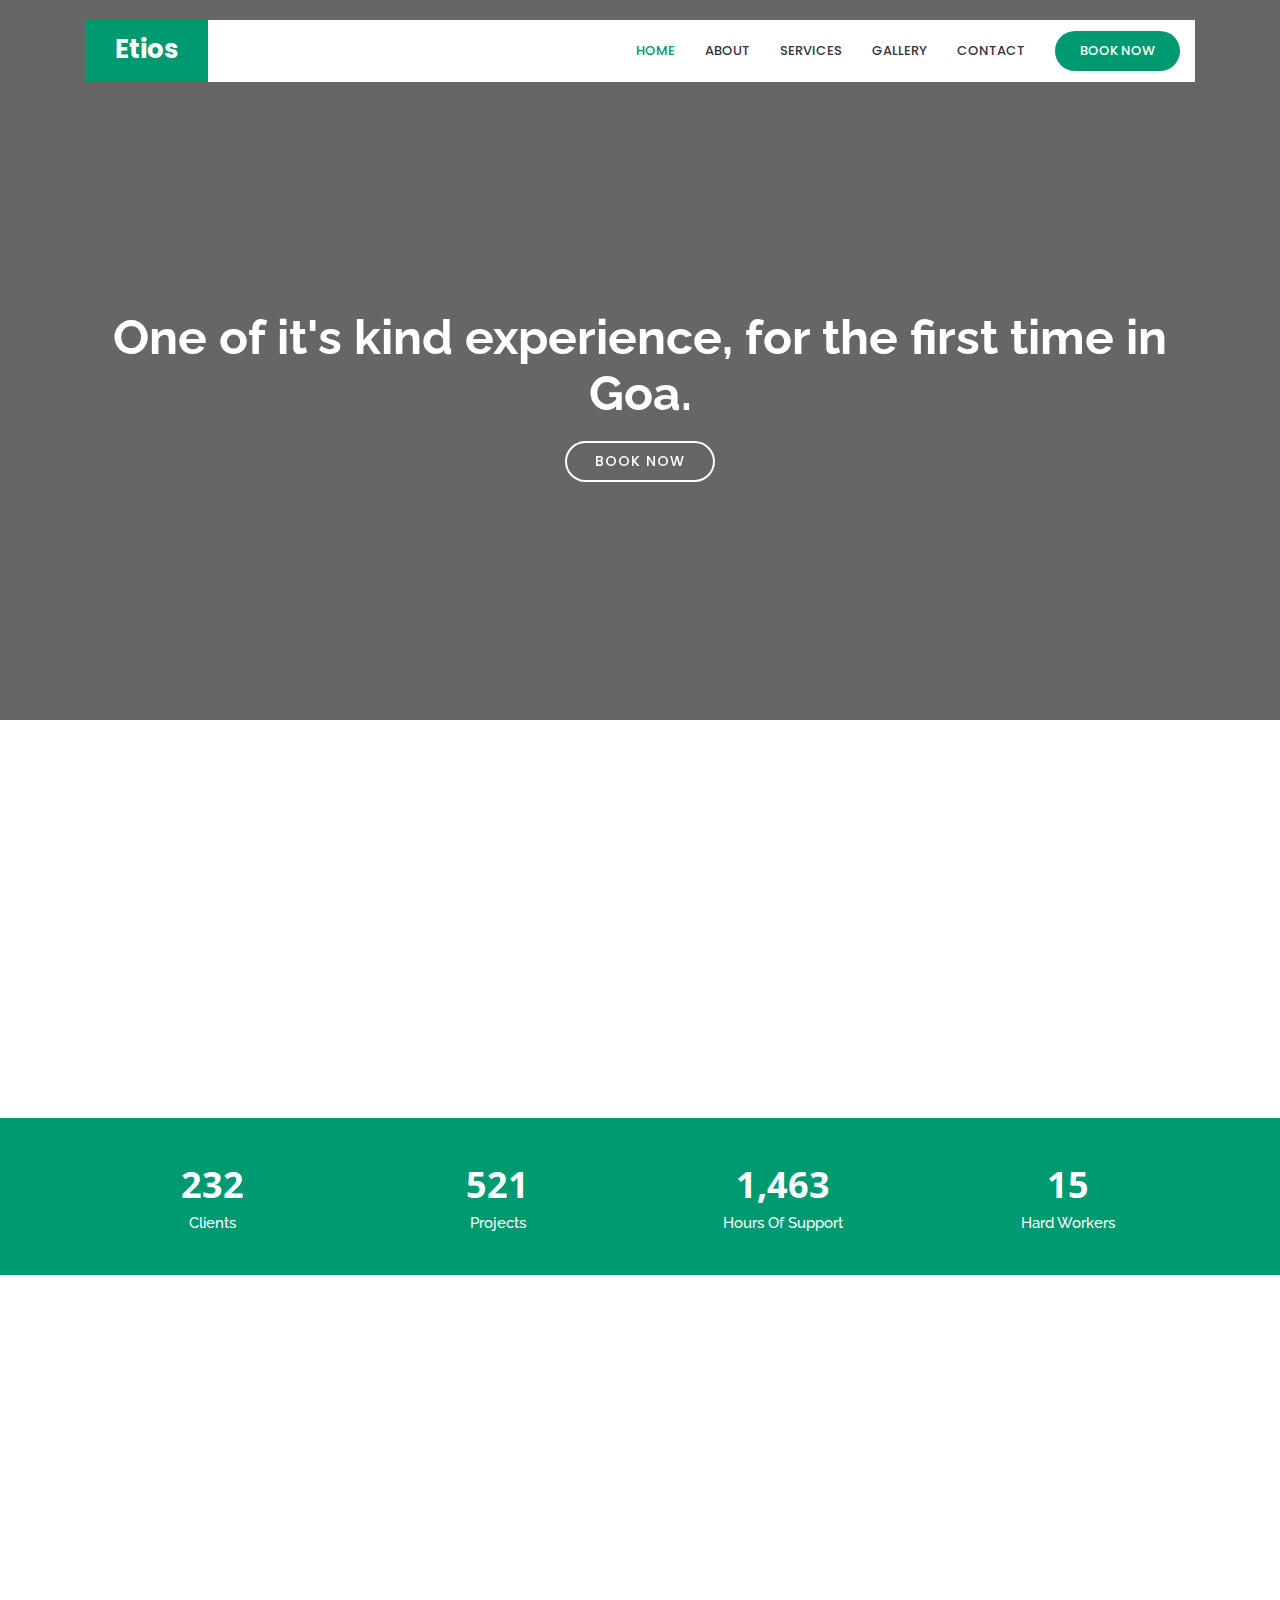
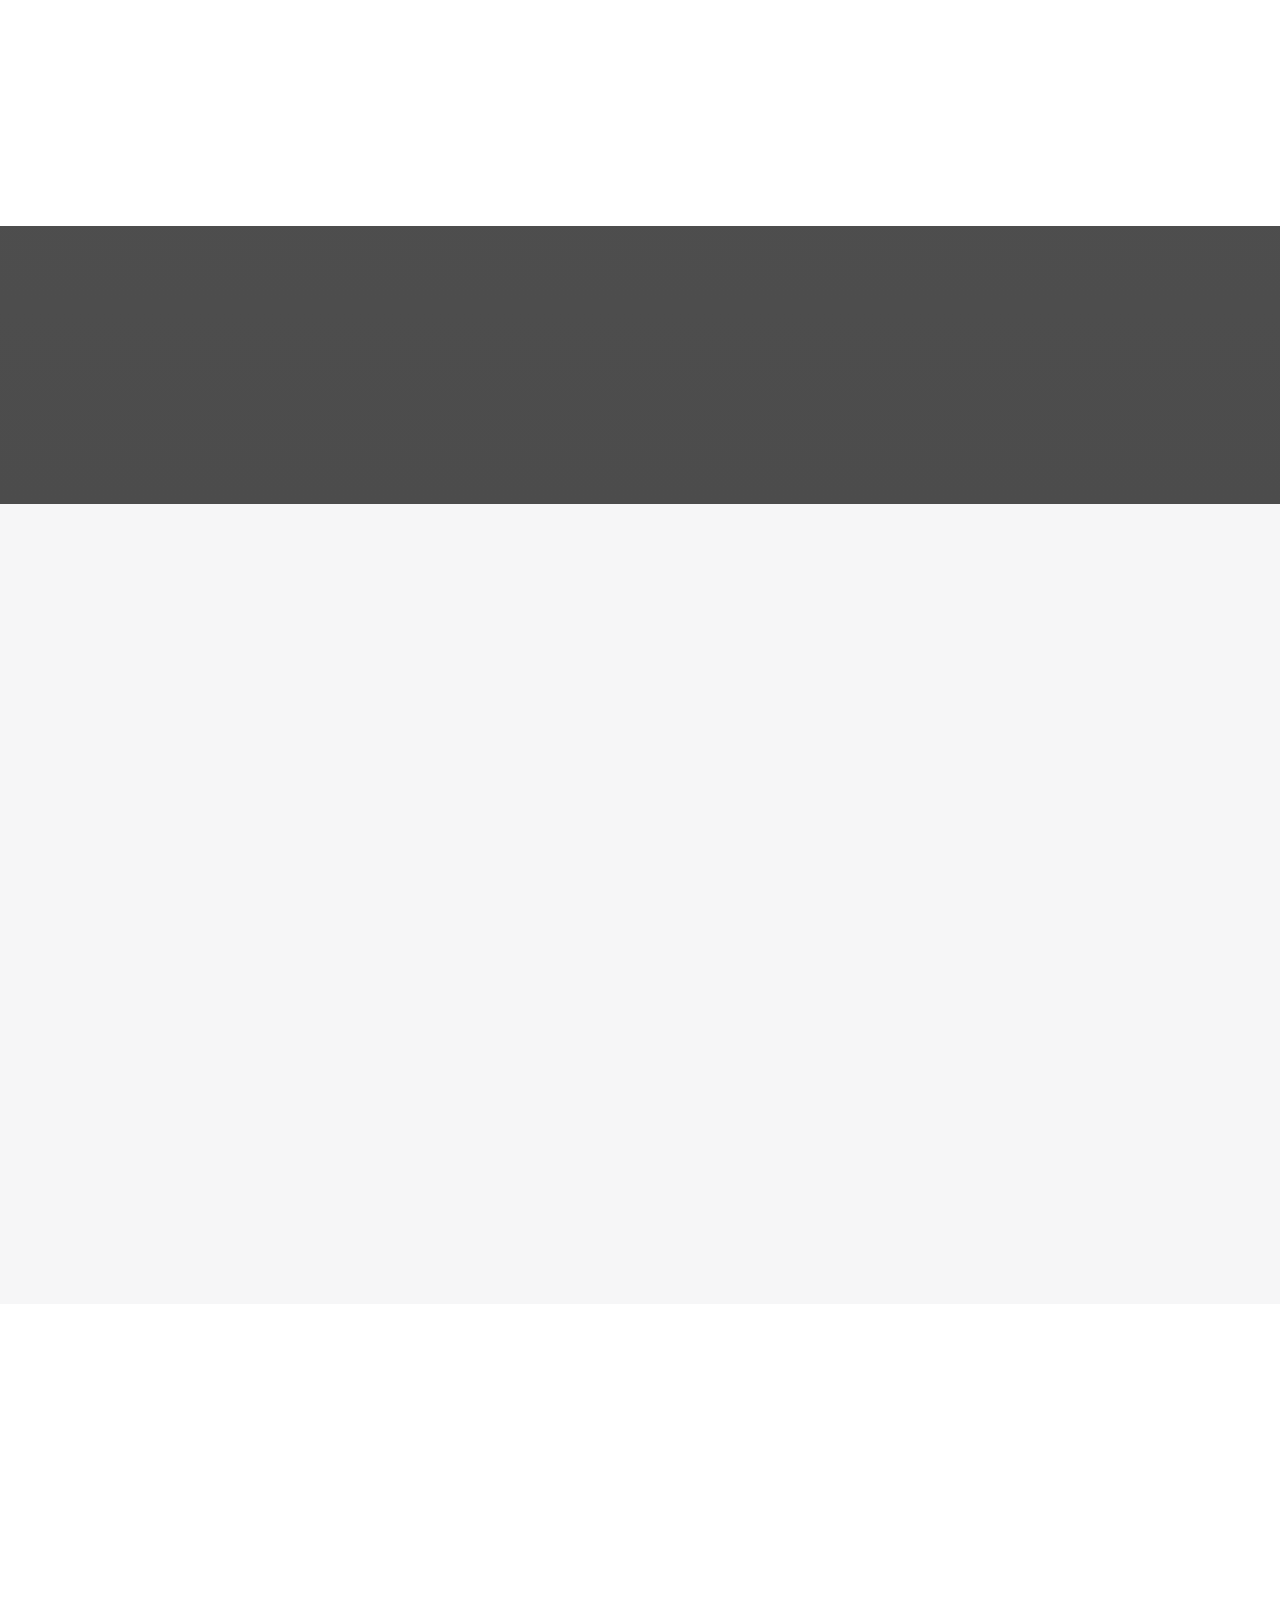
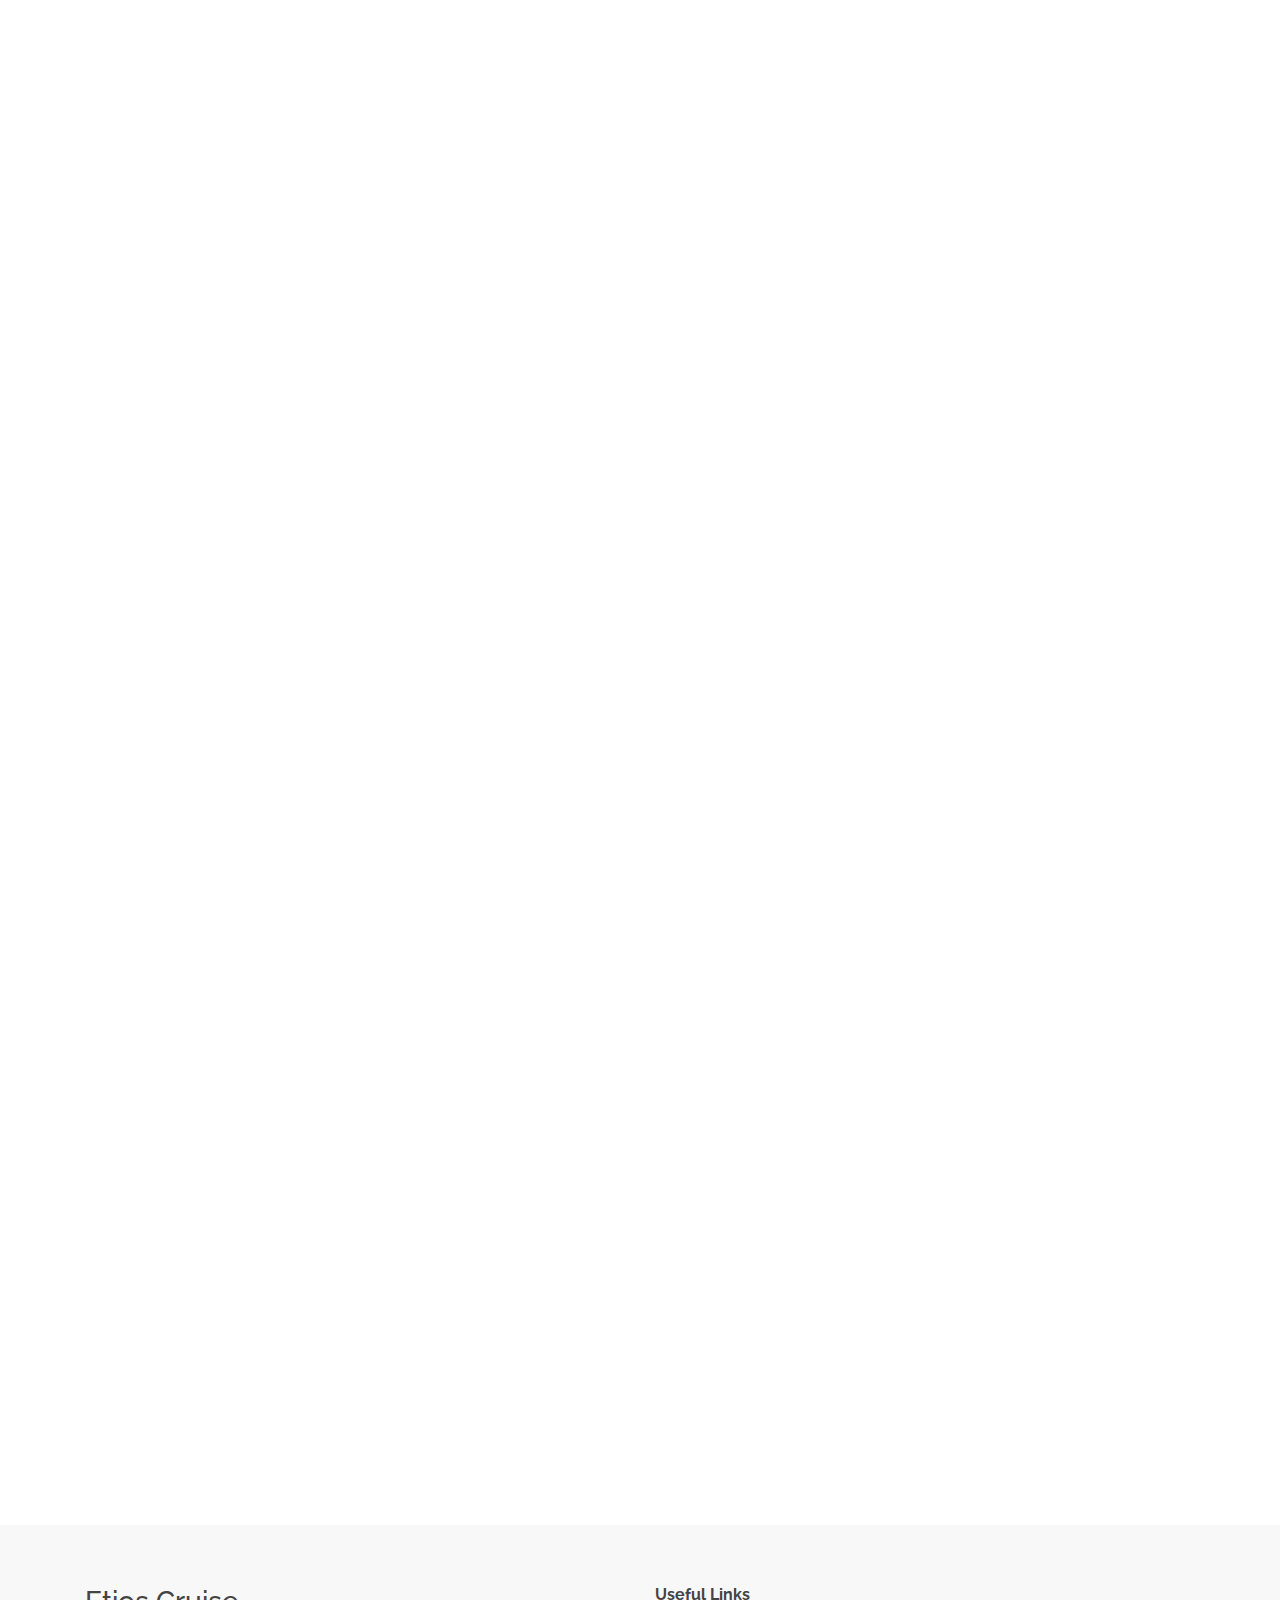
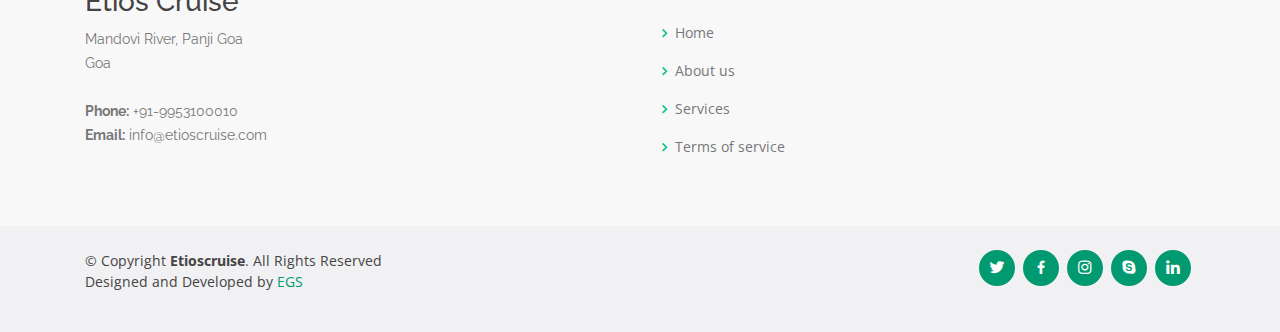
==== commit e50fe973: "added content" ====
--- a/index.html
+++ b/index.html
@@ -53,9 +53,9 @@
             <li class="active"><a href="#header">Home</a></li>
             <li><a href="#about">About</a></li>
             <li><a href="#services">Services</a></li>
-            <li><a href="#portfolio">Portfolio</a></li>
-            <li><a href="#team">Team</a></li>
-            <li class="drop-down"><a href="">Drop Down</a>
+            <li><a href="#portfolio">Gallery</a></li>
+            <!-- <li><a href="#team">Team</a></li> -->
+            <!-- <li class="drop-down"><a href="">Drop Down</a>
               <ul>
                 <li><a href="#">Drop Down 1</a></li>
                 <li class="drop-down"><a href="#">Drop Down 2</a>
@@ -71,7 +71,7 @@
                 <li><a href="#">Drop Down 4</a></li>
                 <li><a href="#">Drop Down 5</a></li>
               </ul>
-            </li>
+            </li> -->
             <li><a href="#contact">Contact</a></li>
 
             <li class="get-started"><a href="#about">Book Now</a></li>
@@ -84,8 +84,8 @@
   <!-- ======= Hero Section ======= -->
   <section id="hero" class="d-flex align-items-center">
     <div class="container text-center position-relative" data-aos="fade-in" data-aos-delay="200">
-      <h1>Your New Online Presence with Bethany</h1>
-      <h2>We are team of talanted designers making websites with Bootstrap</h2>
+      <h1>One of it's kind experience, for the first time in Goa.</h1>
+      <!-- <h2>We are team of talanted designers making websites with Bootstrap</h2> -->
       <a href="#about" class="btn-get-started scrollto">Book Now</a>
     </div>
   </section><!-- End Hero -->
@@ -93,7 +93,7 @@
   <main id="main">
 
     <!-- ======= Clients Section ======= -->
-    <section id="clients" class="clients">
+    <!-- <section id="clients" class="clients">
       <div class="container">
 
         <div class="row">
@@ -125,7 +125,8 @@
         </div>
 
       </div>
-    </section><!-- End Clients Section -->
+    </section> -->
+    <!-- End Clients Section -->
 
     <!-- ======= About Section ======= -->
     <section id="about" class="about">
@@ -133,14 +134,15 @@
 
         <div class="row content">
           <div class="col-lg-6" data-aos="fade-right" data-aos-delay="100">
-            <h2>Eum ipsam laborum deleniti velitena</h2>
-            <h3>Voluptatem dignissimos provident quasi corporis voluptates sit assum perenda sruen jonee trave</h3>
+            <h2>Sail away on a Floating Paradise</h2>
+            <h3>Dine, dance, laugh, and relax with onboard activities, premier
+              entertainment, and unforgettable shore excursions.</h3>
           </div>
           <div class="col-lg-6 pt-4 pt-lg-0" data-aos="fade-left" data-aos-delay="200">
             <p>
-              Ullamco laboris nisi ut aliquip ex ea commodo consequat. Duis aute irure dolor in reprehenderit in voluptate
-              velit esse cillum dolore eu fugiat nulla pariatur. Excepteur sint occaecat cupidatat non proident, sunt in
-              culpa qui officia deserunt mollit anim id est laborum
+              Etios Cruise is an aqua adevture cruise organiser in Goa with a 
+              diverse range of aqua activities - from supremely relaxing to feeling
+              an adrenaline rush.
             </p>
             <ul>
               <li><i class="ri-check-double-line"></i> Ullamco laboris nisi ut aliquip ex ea commodo consequa</li>
@@ -195,13 +197,13 @@
         <div class="row">
           <div class="col-lg-4 d-flex align-items-stretch" data-aos="fade-right">
             <div class="content">
-              <h3>Why Choose Bethany for your company website?</h3>
+              <h3>Explore your cruise holiday</h3>
               <p>
                 Lorem ipsum dolor sit amet, consectetur adipiscing elit, sed do eiusmod tempor incididunt ut labore et dolore magna aliqua. Duis aute irure dolor in reprehenderit
                 Asperiores dolores sed et. Tenetur quia eos. Autem tempore quibusdam vel necessitatibus optio ad corporis.
               </p>
               <div class="text-center">
-                <a href="#" class="more-btn">Learn More <i class="bx bx-chevron-right"></i></a>
+                <a href="#" class="more-btn">Book Now<i class="bx bx-chevron-right"></i></a>
               </div>
             </div>
           </div>
@@ -211,22 +213,31 @@
                 <div class="col-xl-4 d-flex align-items-stretch" data-aos="zoom-in" data-aos-delay="100">
                   <div class="icon-box mt-4 mt-xl-0">
                     <i class="bx bx-receipt"></i>
-                    <h4>Corporis voluptates sit</h4>
-                    <p>Consequuntur sunt aut quasi enim aliquam quae harum pariatur laboris nisi ut aliquip</p>
+                    <h4>Rooms</h4>
+                    <p>• 8 inch height <br> 
+                       • Air conditioned <br>
+                       • Attached Washroom
+                    </p>
                   </div>
                 </div>
                 <div class="col-xl-4 d-flex align-items-stretch" data-aos="zoom-in" data-aos-delay="200">
                   <div class="icon-box mt-4 mt-xl-0">
                     <i class="bx bx-cube-alt"></i>
-                    <h4>Ullamco laboris ladore pan</h4>
-                    <p>Excepteur sint occaecat cupidatat non proident, sunt in culpa qui officia deserunt</p>
+                    <h4>Title 2</h4>
+                    <p>• Three Trips a Day<br> 
+                       • Delicious Lunch OnBoard <br>
+                       • Sundown and Night Enjoy
+                    </p>
                   </div>
                 </div>
                 <div class="col-xl-4 d-flex align-items-stretch" data-aos="zoom-in" data-aos-delay="300">
                   <div class="icon-box mt-4 mt-xl-0">
                     <i class="bx bx-images"></i>
-                    <h4>Labore consequatur</h4>
-                    <p>Aut suscipit aut cum nemo deleniti aut omnis. Doloribus ut maiores omnis facere</p>
+                    <h4>Title 3</h4>
+                    <p>• Chef Available <br> 
+                       • Meals OnBoard <br>
+                       • First and only in Goa
+                    </p>
                   </div>
                 </div>
               </div>
@@ -242,9 +253,10 @@
       <div class="container">
 
         <div class="text-center" data-aos="zoom-in">
-          <h3>Call To Action</h3>
-          <p> Duis aute irure dolor in reprehenderit in voluptate velit esse cillum dolore eu fugiat nulla pariatur. Excepteur sint occaecat cupidatat non proident, sunt in culpa qui officia deserunt mollit anim id est laborum.</p>
-          <a class="cta-btn" href="#">Call To Action</a>
+          <h3>Take a trip on a houseboat surrounded by lush greenery and nature</h3>
+          <p>Most Luxurious Floatel Cum House Boat of Gomantak Cruise Liner Private Limited (‘Company’) in Goa to be operated under the
+            brand name of ‘Royal Celebrity Cruise.</p>
+          <a class="cta-btn" href="#">Book Now</a>
         </div>
 
       </div>
@@ -258,40 +270,41 @@
           <div class="col-lg-4">
             <div class="section-title" data-aos="fade-right">
               <h2>Services</h2>
-              <p>Magnam dolores commodi suscipit nemo qui impedit suscipit alias ea. Quia fugiat sit in iste officiis commodi quidem hic quas.</p>
+              <p>Cruise Services - The solution for your <b>unforgettable</b> event.</p>
+              <!-- <h3>Cruise with Confidence</h3> -->
             </div>
           </div>
           <div class="col-lg-8">
             <div class="row">
               <div class="col-md-6 d-flex align-items-stretch">
                 <div class="icon-box" data-aos="zoom-in" data-aos-delay="100">
-                  <div class="icon"><i class="bx bxl-dribbble"></i></div>
-                  <h4><a href="">Lorem Ipsum</a></h4>
-                  <p>Voluptatum deleniti atque corrupti quos dolores et quas molestias excepturi</p>
+                  <div class="icon"><i class="bx bx-world"></i></div>
+                  <h4><a href="">Rent a Room</a></h4>
+                  <p>The rooms are luxurious and offer a good nights sleep. Breakfast is served in the rooftop restraunt and the boat begins to sail again for a beautiful morning cruise.</p>
                 </div>
               </div>
 
               <div class="col-md-6 d-flex align-items-stretch mt-4 mt-lg-0">
                 <div class="icon-box" data-aos="zoom-in" data-aos-delay="200">
-                  <div class="icon"><i class="bx bx-file"></i></div>
-                  <h4><a href="">Sed ut perspiciatis</a></h4>
-                  <p>Duis aute irure dolor in reprehenderit in voluptate velit esse cillum dolore</p>
+                  <div class="icon"><i class="bx bxs-food-menu"></i></div>
+                  <h4><a href="">Dinner on Water</a></h4>
+                  <p>The Houseboat offers overnight trips and promises a mesmerizing experience. From the warm and friendly staff, to the delicious food, great music and entertainment, every attempt is made to provide a home away from home on water.</p>
                 </div>
               </div>
 
               <div class="col-md-6 d-flex align-items-stretch mt-4">
                 <div class="icon-box" data-aos="zoom-in" data-aos-delay="300">
-                  <div class="icon"><i class="bx bx-tachometer"></i></div>
-                  <h4><a href="">Magni Dolores</a></h4>
-                  <p>Excepteur sint occaecat cupidatat non proident, sunt in culpa qui officia</p>
+                  <div class="icon"><i class="bx bxs-network-chart"></i></div>
+                  <h4><a href="">Endless Opportunity</a></h4>
+                  <p>It includes a fleet of new-generation lulxurios Houseboats, with a range of modern facilities such as Wi-fi, air-conditioning, timber wood floor, minibar, sun deck chairs and games.</p>
                 </div>
               </div>
 
               <div class="col-md-6 d-flex align-items-stretch mt-4">
                 <div class="icon-box" data-aos="zoom-in" data-aos-delay="400">
                   <div class="icon"><i class="bx bx-world"></i></div>
-                  <h4><a href="">Nemo Enim</a></h4>
-                  <p>At vero eos et accusamus et iusto odio dignissimos ducimus qui blanditiis</p>
+                  <h4><a href="">Sunset SightSeeing</a></h4>
+                  <p>The sunset view is breath-taking and truly enjoyable when accompanied by the light breeze and sound of water lapping.</p>
                 </div>
               </div>
 
@@ -307,11 +320,11 @@
       <div class="container">
 
         <div class="section-title" data-aos="fade-left">
-          <h2>Portfolio</h2>
-          <p>Magnam dolores commodi suscipit. Necessitatibus eius consequatur ex aliquid fuga eum quidem. Sit sint consectetur velit. Quisquam quos quisquam cupiditate. Et nemo qui impedit suscipit alias ea. Quia fugiat sit in iste officiis commodi quidem hic quas.</p>
-        </div>
-
-        <div class="row" data-aos="fade-up" data-aos-delay="100">
+          <h2>Gallery</h2>
+          <p>Feel Like a Change of Scenery ?</p>
+        </div>
+
+        <!-- <div class="row" data-aos="fade-up" data-aos-delay="100">
           <div class="col-lg-12 d-flex justify-content-center">
             <ul id="portfolio-flters">
               <li data-filter="*" class="filter-active">All</li>
@@ -320,19 +333,19 @@
               <li data-filter=".filter-web">Web</li>
             </ul>
           </div>
-        </div>
+        </div> -->
 
         <div class="row portfolio-container" data-aos="fade-up" data-aos-delay="200">
 
           <div class="col-lg-4 col-md-6 portfolio-item filter-app">
             <div class="portfolio-wrap">
-              <img src="assets/img/portfolio/portfolio-1.jpg" class="img-fluid" alt="">
+              <img src="assets/img/portfolio/gallery1.png" class="img-fluid" alt="">
               <div class="portfolio-info">
                 <h4>App 1</h4>
                 <p>App</p>
                 <div class="portfolio-links">
-                  <a href="assets/img/portfolio/portfolio-1.jpg" data-gall="portfolioGallery" class="venobox" title="App 1"><i class="bx bx-plus"></i></a>
-                  <a href="portfolio-details.html" title="More Details"><i class="bx bx-link"></i></a>
+                  <a href="assets/img/portfolio/gallery1.png" data-gall="portfolioGallery" class="venobox" title="App 1"><i class="bx bx-plus"></i></a>
+                  <!-- <a href="portfolio-details.html" title="More Details"><i class="bx bx-link"></i></a> -->
                 </div>
               </div>
             </div>
@@ -340,13 +353,13 @@
 
           <div class="col-lg-4 col-md-6 portfolio-item filter-web">
             <div class="portfolio-wrap">
-              <img src="assets/img/portfolio/portfolio-2.jpg" class="img-fluid" alt="">
+              <img src="assets/img/portfolio/gallery2.jpg" class="img-fluid" alt="">
               <div class="portfolio-info">
                 <h4>Web 3</h4>
                 <p>Web</p>
                 <div class="portfolio-links">
-                  <a href="assets/img/portfolio/portfolio-2.jpg" data-gall="portfolioGallery" class="venobox" title="Web 3"><i class="bx bx-plus"></i></a>
-                  <a href="portfolio-details.html" title="More Details"><i class="bx bx-link"></i></a>
+                  <a href="assets/img/portfolio/gallery2.jpg" data-gall="portfolioGallery" class="venobox" title="Web 3"><i class="bx bx-plus"></i></a>
+                  <!-- <a href="portfolio-details.html" title="More Details"><i class="bx bx-link"></i></a> -->
                 </div>
               </div>
             </div>
@@ -354,13 +367,13 @@
 
           <div class="col-lg-4 col-md-6 portfolio-item filter-app">
             <div class="portfolio-wrap">
-              <img src="assets/img/portfolio/portfolio-3.jpg" class="img-fluid" alt="">
+              <img src="assets/img/portfolio/gallery3.png" class="img-fluid" alt="">
               <div class="portfolio-info">
                 <h4>App 2</h4>
                 <p>App</p>
                 <div class="portfolio-links">
-                  <a href="assets/img/portfolio/portfolio-3.jpg" data-gall="portfolioGallery" class="venobox" title="App 2"><i class="bx bx-plus"></i></a>
-                  <a href="portfolio-details.html" title="More Details"><i class="bx bx-link"></i></a>
+                  <a href="assets/img/portfolio/gallery3.png" data-gall="portfolioGallery" class="venobox" title="App 2"><i class="bx bx-plus"></i></a>
+                  <!-- <a href="portfolio-details.html" title="More Details"><i class="bx bx-link"></i></a> -->
                 </div>
               </div>
             </div>
@@ -368,13 +381,13 @@
 
           <div class="col-lg-4 col-md-6 portfolio-item filter-card">
             <div class="portfolio-wrap">
-              <img src="assets/img/portfolio/portfolio-4.jpg" class="img-fluid" alt="">
+              <img src="assets/img/portfolio/gallery4.png" class="img-fluid" alt="">
               <div class="portfolio-info">
                 <h4>Card 2</h4>
                 <p>Card</p>
                 <div class="portfolio-links">
-                  <a href="assets/img/portfolio/portfolio-4.jpg" data-gall="portfolioGallery" class="venobox" title="Card 2"><i class="bx bx-plus"></i></a>
-                  <a href="portfolio-details.html" title="More Details"><i class="bx bx-link"></i></a>
+                  <a href="assets/img/portfolio/gallery4.png" data-gall="portfolioGallery" class="venobox" title="Card 2"><i class="bx bx-plus"></i></a>
+                  <!-- <a href="portfolio-details.html" title="More Details"><i class="bx bx-link"></i></a> -->
                 </div>
               </div>
             </div>
@@ -382,13 +395,13 @@
 
           <div class="col-lg-4 col-md-6 portfolio-item filter-web">
             <div class="portfolio-wrap">
-              <img src="assets/img/portfolio/portfolio-5.jpg" class="img-fluid" alt="">
+              <img src="assets/img/portfolio/gallery5.png" class="img-fluid" alt="">
               <div class="portfolio-info">
                 <h4>Web 2</h4>
                 <p>Web</p>
                 <div class="portfolio-links">
-                  <a href="assets/img/portfolio/portfolio-5.jpg" data-gall="portfolioGallery" class="venobox" title="Web 2"><i class="bx bx-plus"></i></a>
-                  <a href="portfolio-details.html" title="More Details"><i class="bx bx-link"></i></a>
+                  <a href="assets/img/portfolio/gallery5.png" data-gall="portfolioGallery" class="venobox" title="Web 2"><i class="bx bx-plus"></i></a>
+                  <!-- <a href="portfolio-details.html" title="More Details"><i class="bx bx-link"></i></a> -->
                 </div>
               </div>
             </div>
@@ -396,13 +409,13 @@
 
           <div class="col-lg-4 col-md-6 portfolio-item filter-app">
             <div class="portfolio-wrap">
-              <img src="assets/img/portfolio/portfolio-6.jpg" class="img-fluid" alt="">
+              <img src="assets/img/portfolio/gallery6.jpg" class="img-fluid" alt="">
               <div class="portfolio-info">
                 <h4>App 3</h4>
                 <p>App</p>
                 <div class="portfolio-links">
-                  <a href="assets/img/portfolio/portfolio-6.jpg" data-gall="portfolioGallery" class="venobox" title="App 3"><i class="bx bx-plus"></i></a>
-                  <a href="portfolio-details.html" title="More Details"><i class="bx bx-link"></i></a>
+                  <a href="assets/img/portfolio/gallery6.jpg" data-gall="portfolioGallery" class="venobox" title="App 3"><i class="bx bx-plus"></i></a>
+                  <!-- <a href="portfolio-details.html" title="More Details"><i class="bx bx-link"></i></a> -->
                 </div>
               </div>
             </div>
@@ -410,13 +423,13 @@
 
           <div class="col-lg-4 col-md-6 portfolio-item filter-card">
             <div class="portfolio-wrap">
-              <img src="assets/img/portfolio/portfolio-7.jpg" class="img-fluid" alt="">
+              <img src="assets/img/portfolio/gallery7.png" class="img-fluid" alt="">
               <div class="portfolio-info">
                 <h4>Card 1</h4>
                 <p>Card</p>
                 <div class="portfolio-links">
-                  <a href="assets/img/portfolio/portfolio-7.jpg" data-gall="portfolioGallery" class="venobox" title="Card 1"><i class="bx bx-plus"></i></a>
-                  <a href="portfolio-details.html" title="More Details"><i class="bx bx-link"></i></a>
+                  <a href="assets/img/portfolio/gallery7.png" data-gall="portfolioGallery" class="venobox" title="Card 1"><i class="bx bx-plus"></i></a>
+                  <!-- <a href="portfolio-details.html" title="More Details"><i class="bx bx-link"></i></a> -->
                 </div>
               </div>
             </div>
@@ -430,7 +443,7 @@
                 <p>Card</p>
                 <div class="portfolio-links">
                   <a href="assets/img/portfolio/portfolio-8.jpg" data-gall="portfolioGallery" class="venobox" title="Card 3"><i class="bx bx-plus"></i></a>
-                  <a href="portfolio-details.html" title="More Details"><i class="bx bx-link"></i></a>
+                  <!-- <a href="portfolio-details.html" title="More Details"><i class="bx bx-link"></i></a> -->
                 </div>
               </div>
             </div>
@@ -444,7 +457,7 @@
                 <p>Web</p>
                 <div class="portfolio-links">
                   <a href="assets/img/portfolio/portfolio-9.jpg" data-gall="portfolioGallery" class="venobox" title="Web 3"><i class="bx bx-plus"></i></a>
-                  <a href="portfolio-details.html" title="More Details"><i class="bx bx-link"></i></a>
+                  <!-- <a href="portfolio-details.html" title="More Details"><i class="bx bx-link"></i></a> -->
                 </div>
               </div>
             </div>
@@ -456,7 +469,7 @@
     </section><!-- End Portfolio Section -->
 
     <!-- ======= Testimonials Section ======= -->
-    <section id="testimonials" class="testimonials section-bg">
+    <!-- <section id="testimonials" class="testimonials section-bg">
       <div class="container">
 
         <div class="row">
@@ -529,10 +542,11 @@
         </div>
 
       </div>
-    </section><!-- End Testimonials Section -->
+    </section> -->
+    <!-- End Testimonials Section -->
 
     <!-- ======= Team Section ======= -->
-    <section id="team" class="team">
+    <!-- <section id="team" class="team">
       <div class="container">
 
         <div class="row">
@@ -619,7 +633,8 @@
         </div>
 
       </div>
-    </section><!-- End Team Section -->
+    </section> -->
+    <!-- End Team Section -->
 
     <!-- ======= Contact Section ======= -->
     <section id="contact" class="contact">
@@ -633,25 +648,25 @@
           </div>
 
           <div class="col-lg-8" data-aos="fade-up" data-aos-delay="100">
-            <iframe style="border:0; width: 100%; height: 270px;" src="https://www.google.com/maps/embed?pb=!1m14!1m8!1m3!1d12097.433213460943!2d-74.0062269!3d40.7101282!3m2!1i1024!2i768!4f13.1!3m3!1m2!1s0x0%3A0xb89d1fe6bc499443!2sDowntown+Conference+Center!5e0!3m2!1smk!2sbg!4v1539943755621" frameborder="0" allowfullscreen></iframe>
+            <!-- <iframe style="border:0; width: 100%; height: 270px;" src="https://www.google.com/maps/embed?pb=!1m14!1m8!1m3!1d12097.433213460943!2d-74.0062269!3d40.7101282!3m2!1i1024!2i768!4f13.1!3m3!1m2!1s0x0%3A0xb89d1fe6bc499443!2sDowntown+Conference+Center!5e0!3m2!1smk!2sbg!4v1539943755621" frameborder="0" allowfullscreen></iframe> -->
             <div class="info mt-4">
               <i class="icofont-google-map"></i>
               <h4>Location:</h4>
-              <p>A108 Adam Street, New York, NY 535022</p>
+              <p>Mandovi River, Panji Goa</p>
             </div>
             <div class="row">
               <div class="col-lg-6 mt-4">
                 <div class="info">
                   <i class="icofont-envelope"></i>
                   <h4>Email:</h4>
-                  <p>info@example.com</p>
+                  <p>info@etioscruise.com</p>
                 </div>
               </div>
               <div class="col-lg-6">
                 <div class="info w-100 mt-4">
                   <i class="icofont-phone"></i>
                   <h4>Call:</h4>
-                  <p>+1 5589 55488 55s</p>
+                  <p>+91-9953100010</p>
                 </div>
               </div>
             </div>
@@ -697,29 +712,28 @@
       <div class="container">
         <div class="row">
 
-          <div class="col-lg-3 col-md-6 footer-contact">
-            <h3>Bethany</h3>
+          <div class="col-lg-6 col-md-6 footer-contact">
+            <h3>Etios Cruise</h3>
             <p>
-              A108 Adam Street <br>
-              New York, NY 535022<br>
-              United States <br><br>
-              <strong>Phone:</strong> +1 5589 55488 55<br>
-              <strong>Email:</strong> info@example.com<br>
+              Mandovi River, Panji Goa <br>
+              Goa <br><br>
+              <strong>Phone:</strong> +91-9953100010<br>
+              <strong>Email:</strong> info@etioscruise.com<br>
             </p>
           </div>
 
-          <div class="col-lg-2 col-md-6 footer-links">
+          <div class="col-lg-6 col-md-6 footer-links">
             <h4>Useful Links</h4>
             <ul>
-              <li><i class="bx bx-chevron-right"></i> <a href="#">Home</a></li>
+              <li><i class="bx bx-chevron-right"></i> <a href="#hero">Home</a></li>
               <li><i class="bx bx-chevron-right"></i> <a href="#">About us</a></li>
               <li><i class="bx bx-chevron-right"></i> <a href="#">Services</a></li>
               <li><i class="bx bx-chevron-right"></i> <a href="#">Terms of service</a></li>
-              <li><i class="bx bx-chevron-right"></i> <a href="#">Privacy policy</a></li>
+              <!-- <li><i class="bx bx-chevron-right"></i> <a href="#">Privacy policy</a></li> -->
             </ul>
           </div>
 
-          <div class="col-lg-3 col-md-6 footer-links">
+          <!-- <div class="col-lg-3 col-md-6 footer-links">
             <h4>Our Services</h4>
             <ul>
               <li><i class="bx bx-chevron-right"></i> <a href="#">Web Design</a></li>
@@ -728,15 +742,15 @@
               <li><i class="bx bx-chevron-right"></i> <a href="#">Marketing</a></li>
               <li><i class="bx bx-chevron-right"></i> <a href="#">Graphic Design</a></li>
             </ul>
-          </div>
-
-          <div class="col-lg-4 col-md-6 footer-newsletter">
+          </div> -->
+
+          <!-- <div class="col-lg-4 col-md-6 footer-newsletter">
             <h4>Join Our Newsletter</h4>
             <p>Tamen quem nulla quae legam multos aute sint culpa legam noster magna</p>
             <form action="" method="post">
               <input type="email" name="email"><input type="submit" value="Subscribe">
             </form>
-          </div>
+          </div> -->
 
         </div>
       </div>
@@ -746,7 +760,8 @@
 
       <div class="mr-md-auto text-center text-md-left">
         <div class="copyright">
-          &copy; Copyright <strong><span>Bethany</span></strong>. All Rights Reserved
+          &copy; Copyright <strong><span>Etioscruise</span></strong>. All Rights Reserved
+          <p>Designed and Developed by <a href="https://evrenglobalsolutions.com/">EGS</a></p>
         </div>
         
       </div>
--- a/assets/css/style.css
+++ b/assets/css/style.css
@@ -1,12 +1,12 @@
-/**
-* Template Name: Bethany - v2.2.0
-* Template URL: https://bootstrapmade.com/bethany-free-onepage-bootstrap-theme/
-* Author: BootstrapMade.com
-* License: https://bootstrapmade.com/license/
-*/
-
-/*--------------------------------------------------------------
-# General
+/**
+* Template Name: Bethany - v2.2.0
+* Template URL: https://bootstrapmade.com/bethany-free-onepage-bootstrap-theme/
+* Author: BootstrapMade.com
+* License: https://bootstrapmade.com/license/
+*/
+
+/*--------------------------------------------------------------
+# General
 --------------------------------------------------------------*/
 body {
   font-family: "Open Sans", sans-serif;
@@ -26,8 +26,8 @@
   font-family: "Raleway", sans-serif;
 }
 
-/*--------------------------------------------------------------
-# Back to top button
+/*--------------------------------------------------------------
+# Back to top button
 --------------------------------------------------------------*/
 .back-to-top {
   position: fixed;
@@ -55,8 +55,8 @@
   color: #fff;
 }
 
-/*--------------------------------------------------------------
-# Disable AOS delay on mobile
+/*--------------------------------------------------------------
+# Disable AOS delay on mobile
 --------------------------------------------------------------*/
 @media screen and (max-width: 768px) {
   [data-aos-delay] {
@@ -64,8 +64,8 @@
   }
 }
 
-/*--------------------------------------------------------------
-# Header
+/*--------------------------------------------------------------
+# Header
 --------------------------------------------------------------*/
 #header {
   transition: all 0.5s;
@@ -123,8 +123,8 @@
   }
 }
 
-/*--------------------------------------------------------------
-# Navigation Menu
+/*--------------------------------------------------------------
+# Navigation Menu
 --------------------------------------------------------------*/
 /* Desktop Navigation */
 .nav-menu, .nav-menu * {
@@ -370,13 +370,13 @@
   color: #fff;
 }
 
-/*--------------------------------------------------------------
-# Hero Section
+/*--------------------------------------------------------------
+# Hero Section
 --------------------------------------------------------------*/
 #hero {
   width: 100%;
   height: 80vh;
-  background: url("../img/hero-bg.jpg") center center;
+  background: url("../img/home.png") center center;
   background-size: cover;
   position: relative;
 }
@@ -452,8 +452,8 @@
   }
 }
 
-/*--------------------------------------------------------------
-# Sections General
+/*--------------------------------------------------------------
+# Sections General
 --------------------------------------------------------------*/
 section {
   padding: 60px 0;
@@ -492,8 +492,8 @@
   margin-bottom: 0;
 }
 
-/*--------------------------------------------------------------
-# Clients
+/*--------------------------------------------------------------
+# Clients
 --------------------------------------------------------------*/
 .clients {
   background: #f6f6f7;
@@ -516,8 +516,8 @@
   transform: scale(1.1);
 }
 
-/*--------------------------------------------------------------
-# About
+/*--------------------------------------------------------------
+# About
 --------------------------------------------------------------*/
 .about .content h2 {
   font-weight: 700;
@@ -555,8 +555,8 @@
   margin-bottom: 0;
 }
 
-/*--------------------------------------------------------------
-# Counts
+/*--------------------------------------------------------------
+# Counts
 --------------------------------------------------------------*/
 .counts {
   background: #009970;
@@ -578,8 +578,8 @@
   font-weight: 500;
 }
 
-/*--------------------------------------------------------------
-# Why Us
+/*--------------------------------------------------------------
+# Why Us
 --------------------------------------------------------------*/
 .why-us .content {
   padding: 30px;
@@ -647,8 +647,8 @@
   box-shadow: 0px 5px 25px rgba(0, 0, 0, 0.15);
 }
 
-/*--------------------------------------------------------------
-# Cta
+/*--------------------------------------------------------------
+# Cta
 --------------------------------------------------------------*/
 .cta {
   background: linear-gradient(rgba(2, 2, 2, 0.7), rgba(0, 0, 0, 0.7)), url("../img/cta-bg.jpg") fixed center center;
@@ -686,8 +686,8 @@
   border: 2px solid #009970;
 }
 
-/*--------------------------------------------------------------
-# Services
+/*--------------------------------------------------------------
+# Services
 --------------------------------------------------------------*/
 .services .icon-box {
   text-align: center;
@@ -745,8 +745,8 @@
   background: #009970;
 }
 
-/*--------------------------------------------------------------
-# Portfolio
+/*--------------------------------------------------------------
+# Portfolio
 --------------------------------------------------------------*/
 .portfolio .portfolio-item {
   margin-bottom: 30px;
@@ -868,8 +868,8 @@
   opacity: 1;
 }
 
-/*--------------------------------------------------------------
-# Testimonials
+/*--------------------------------------------------------------
+# Testimonials
 --------------------------------------------------------------*/
 .testimonials .testimonial-item {
   box-sizing: content-box;
@@ -948,8 +948,8 @@
   }
 }
 
-/*--------------------------------------------------------------
-# Team
+/*--------------------------------------------------------------
+# Team
 --------------------------------------------------------------*/
 .team {
   background: #fff;
@@ -1042,8 +1042,8 @@
   margin-left: 8px;
 }
 
-/*--------------------------------------------------------------
-# Contact
+/*--------------------------------------------------------------
+# Contact
 --------------------------------------------------------------*/
 .contact .info {
   padding: 30px;
@@ -1187,8 +1187,8 @@
   }
 }
 
-/*--------------------------------------------------------------
-# Breadcrumbs
+/*--------------------------------------------------------------
+# Breadcrumbs
 --------------------------------------------------------------*/
 .breadcrumbs {
   padding: 15px 0;
@@ -1234,8 +1234,8 @@
   }
 }
 
-/*--------------------------------------------------------------
-# Portfolio Details
+/*--------------------------------------------------------------
+# Portfolio Details
 --------------------------------------------------------------*/
 .portfolio-details {
   padding-top: 40px;
@@ -1318,8 +1318,8 @@
   }
 }
 
-/*--------------------------------------------------------------
-# Footer
+/*--------------------------------------------------------------
+# Footer
 --------------------------------------------------------------*/
 #footer {
   color: #444444;
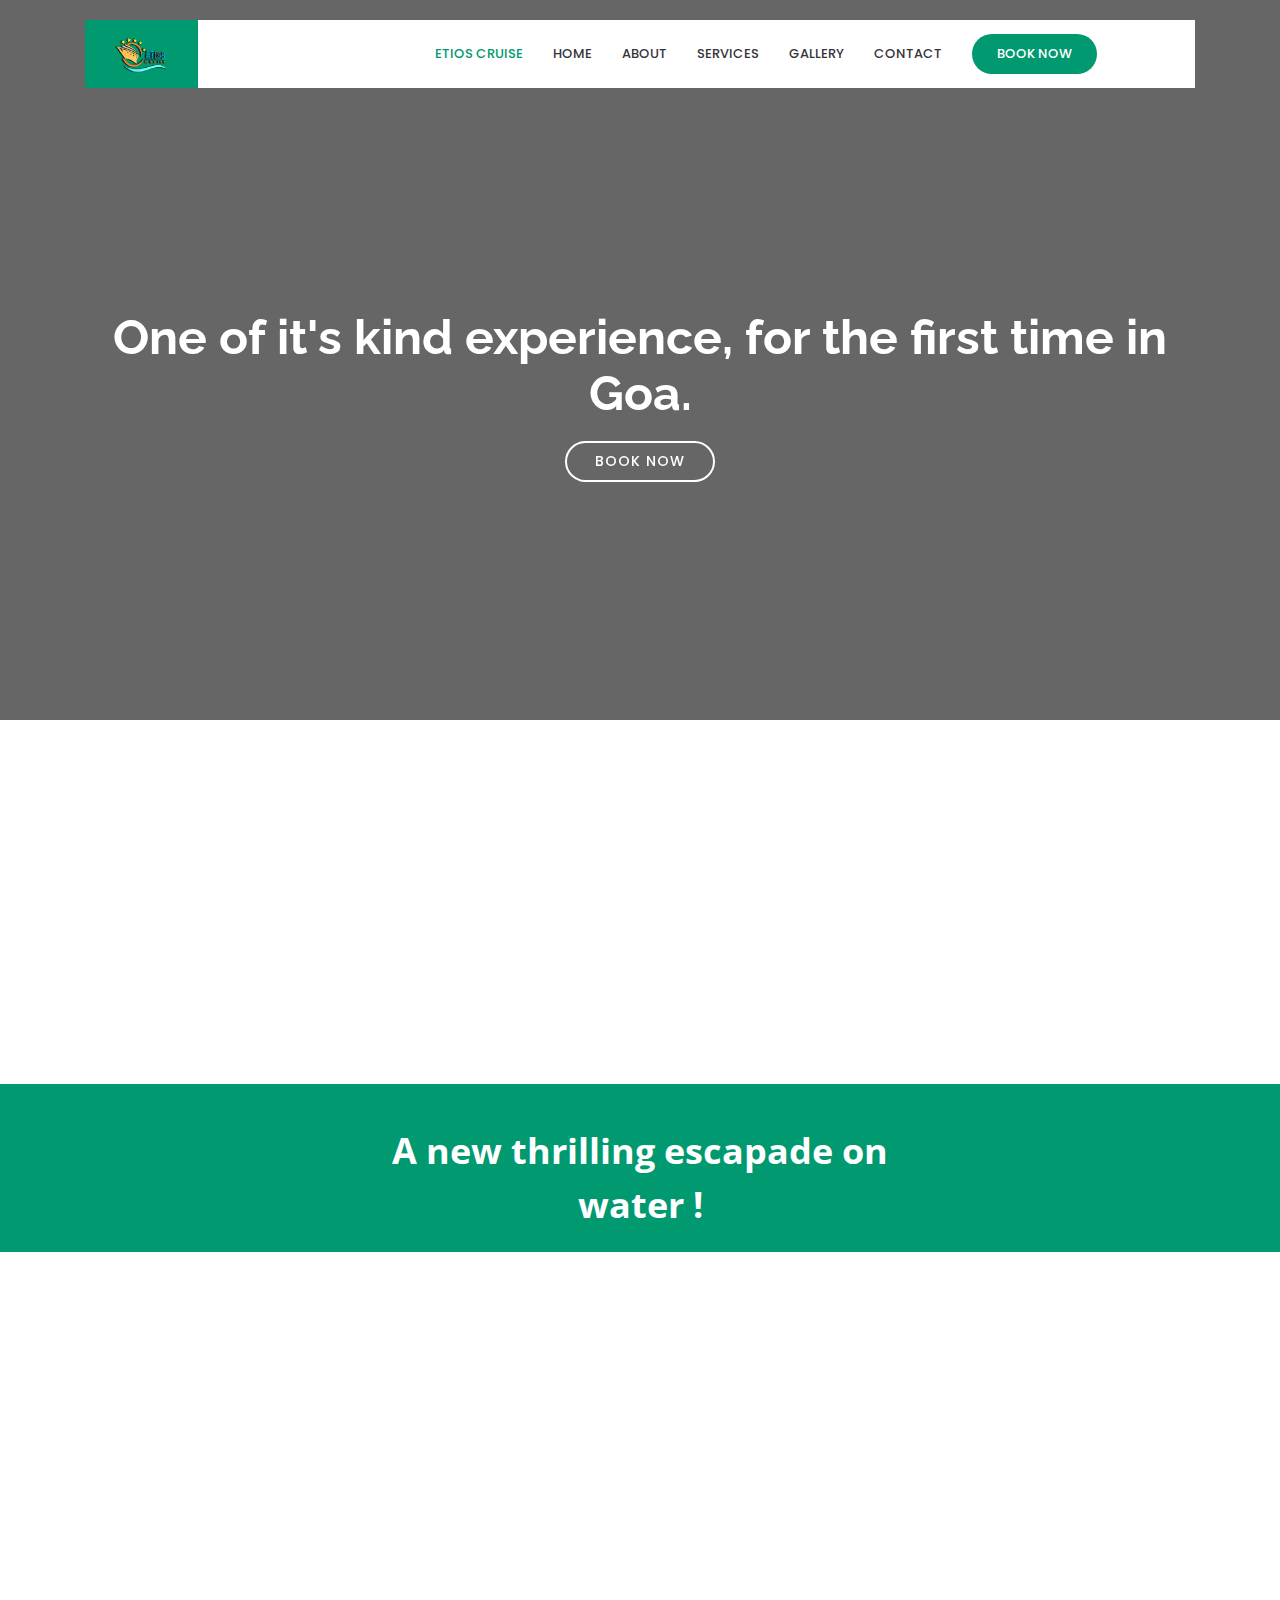
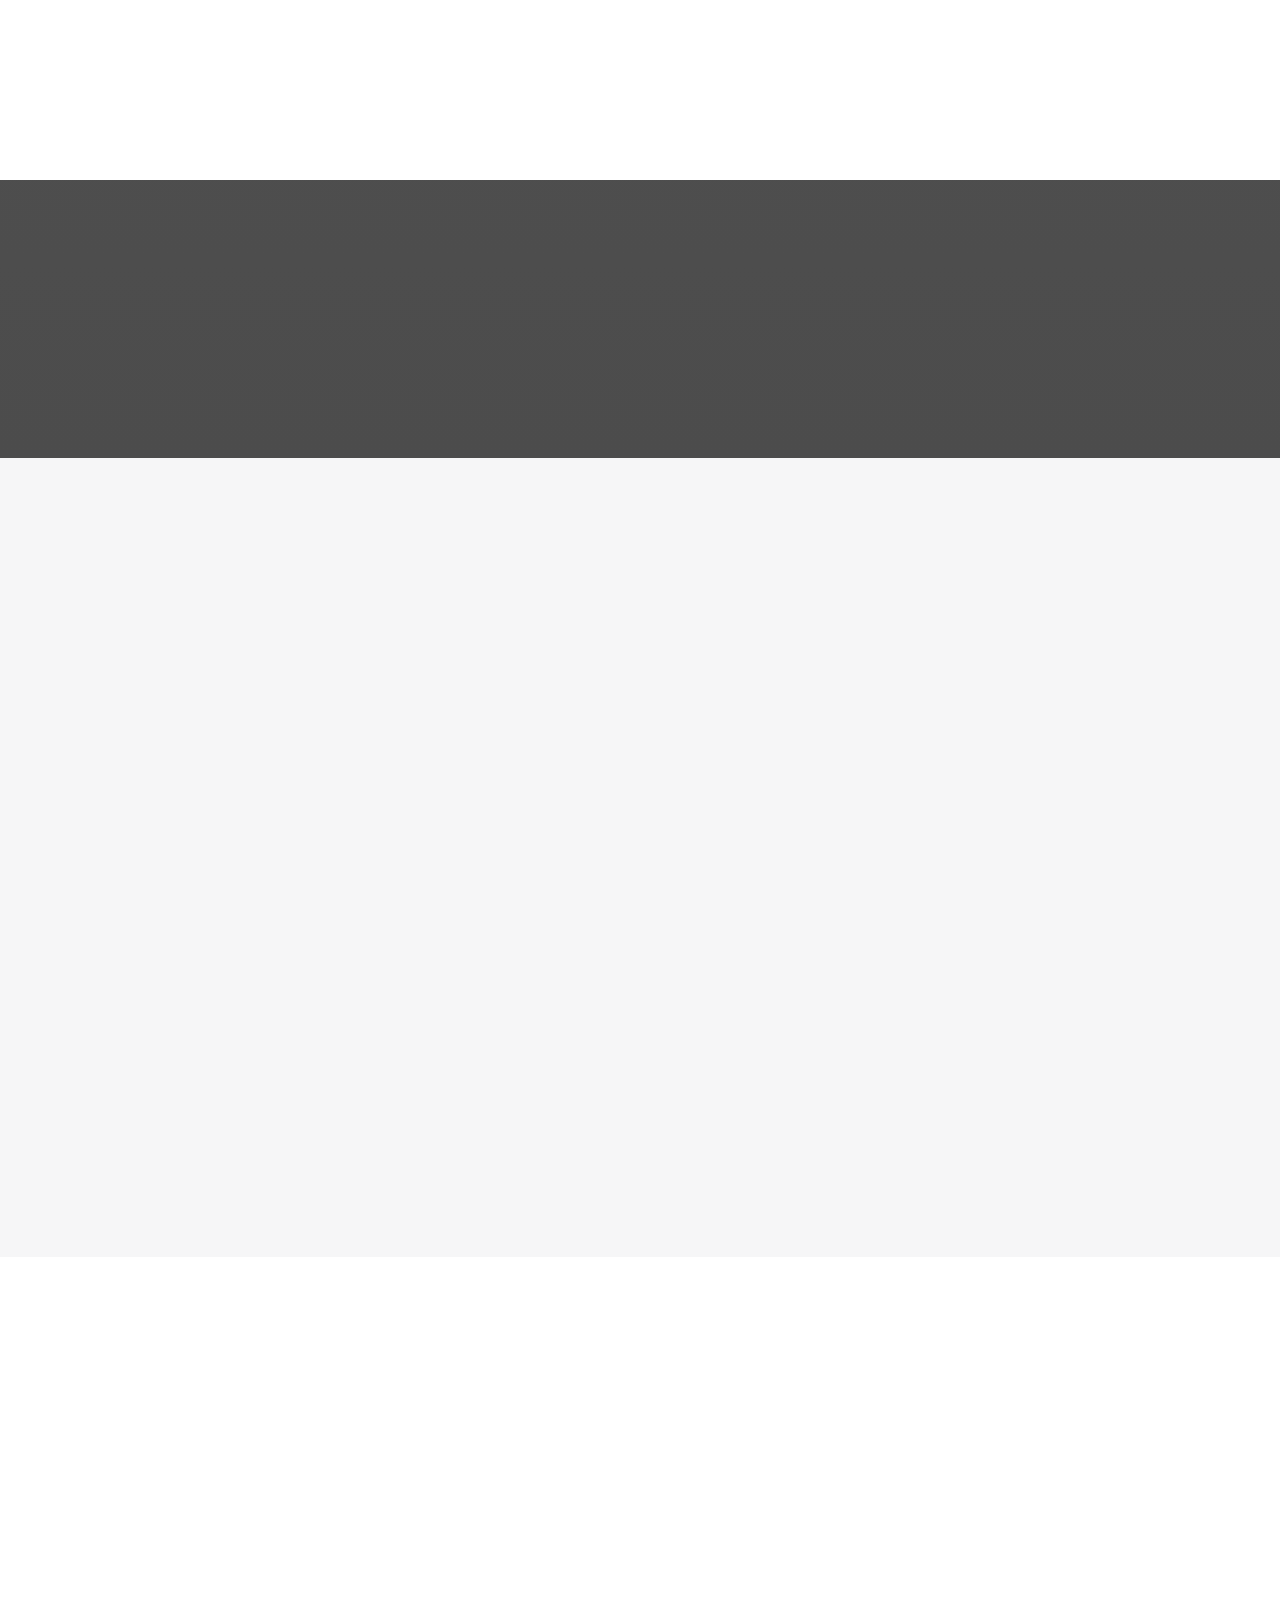
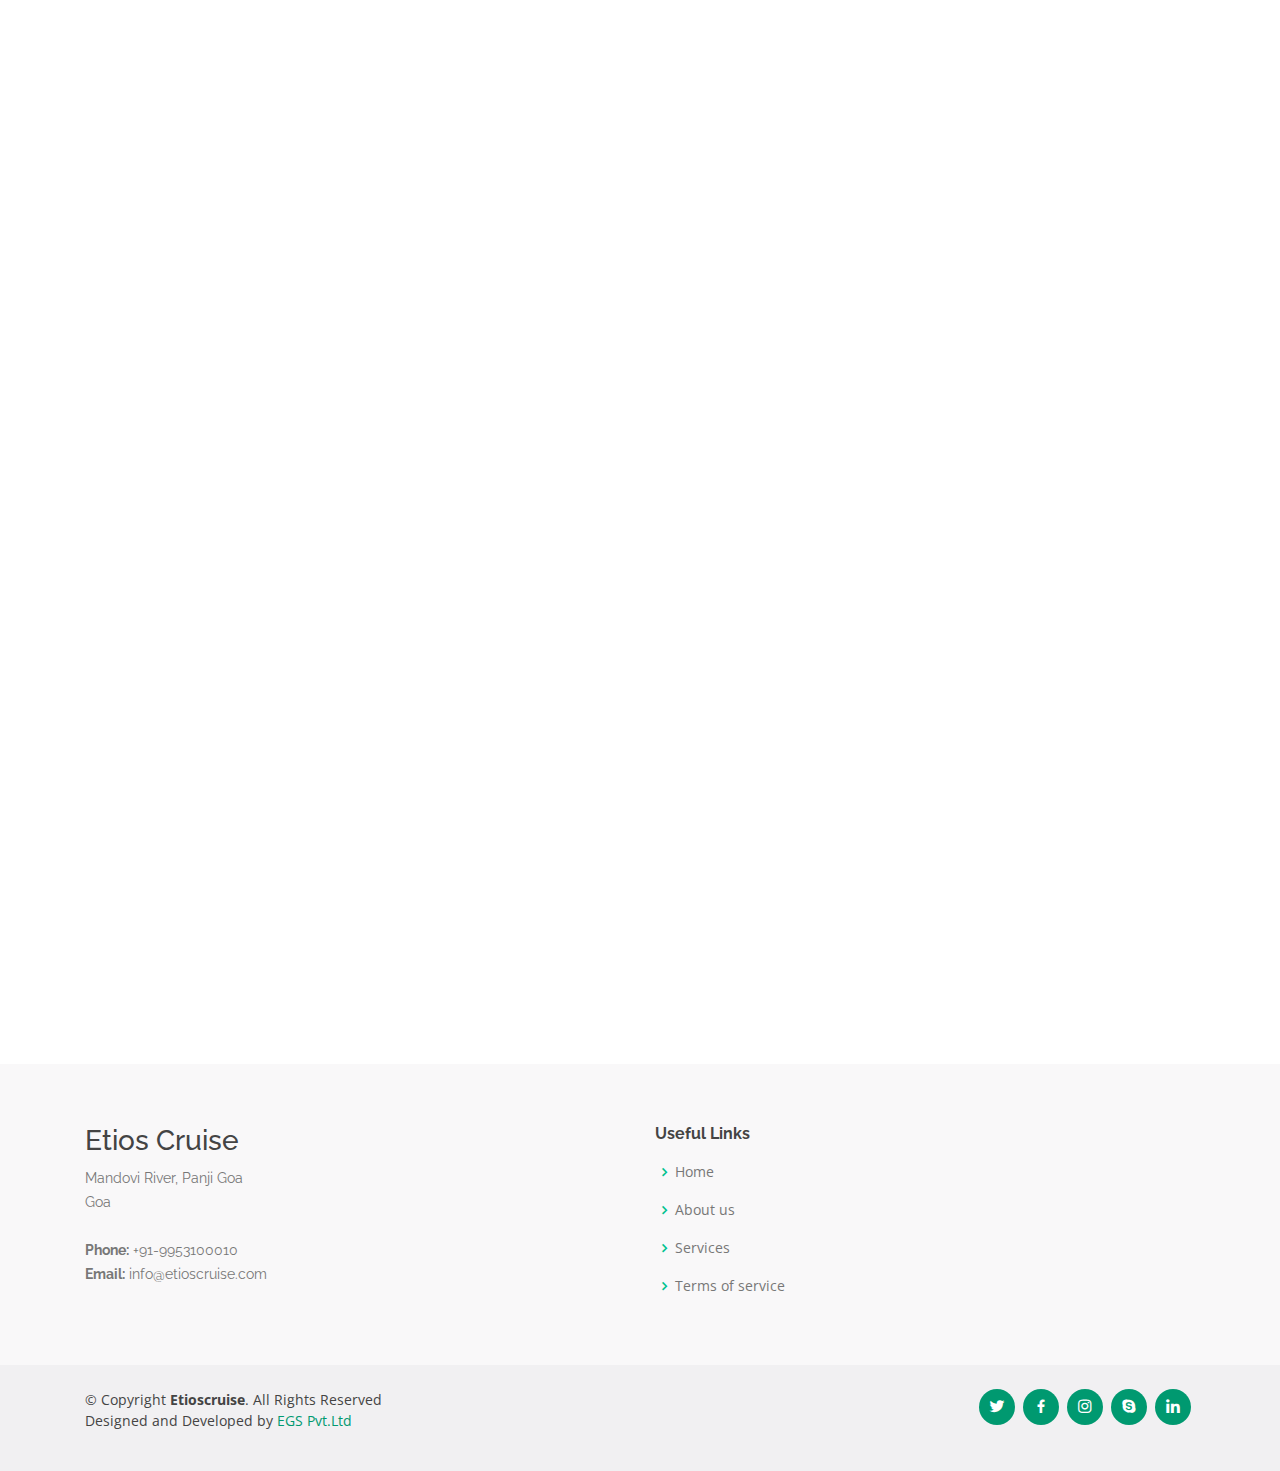
==== commit ad6c747d: "updated website" ====
--- a/index.html
+++ b/index.html
@@ -10,7 +10,7 @@
   <meta content="" name="keywords">
 
   <!-- Favicons -->
-  <link href="assets/img/favicon.png" rel="icon">
+  <link href="assets/favicon.ico" rel="icon">
   <link href="assets/img/apple-touch-icon.png" rel="apple-touch-icon">
 
   <!-- Google Fonts -->
@@ -42,15 +42,22 @@
   <header id="header" class="fixed-top d-flex align-items-center">
     <div class="container">
       <div class="header-container d-flex align-items-center">
-        <div class="logo mr-auto">
-          <h1 class="text-light"><a href="index.html"><span>Etios</span></a></h1>
+        <div class="logo">
+          <!-- <h1 class="text-light"><a href="index.html"><span>Etios</span></a></h1> -->
           <!-- Uncomment below if you prefer to use an image logo -->
-          <!-- <a href="index.html"><img src="assets/img/logo.png" alt="" class="img-fluid"></a>-->
-        </div>
+          <a href="index.html"><img src="assets/img/logo.png" alt="" class="img-fluid"></a>
+          <!-- <h1 class="text-light"><a href="index.html"><span>Etios</span></a></h1> -->
+
+
+        </div>
+          <!-- <h1 class="" style="margin-right: 0%;"><a href="index.html"><span>Etios</span></a></h1> -->
+
 
         <nav class="nav-menu d-none d-lg-block">
           <ul>
-            <li class="active"><a href="#header">Home</a></li>
+            <li class="active"><a href="#header">Etios Cruise</a></li>
+
+            <li><a href="#header">Home</a></li>
             <li><a href="#about">About</a></li>
             <li><a href="#services">Services</a></li>
             <li><a href="#portfolio">Gallery</a></li>
@@ -75,7 +82,10 @@
             <li><a href="#contact">Contact</a></li>
 
             <li class="get-started"><a href="#about">Book Now</a></li>
+
+            
           </ul>
+          
         </nav><!-- .nav-menu -->
       </div><!-- End Header Container -->
     </div>
@@ -145,14 +155,14 @@
               an adrenaline rush.
             </p>
             <ul>
-              <li><i class="ri-check-double-line"></i> Ullamco laboris nisi ut aliquip ex ea commodo consequa</li>
-              <li><i class="ri-check-double-line"></i> Duis aute irure dolor in reprehenderit in voluptate velit</li>
-              <li><i class="ri-check-double-line"></i> Ullamco laboris nisi ut aliquip ex ea commodo consequat. Duis aute irure dolor in reprehenderit in</li>
+              <li><i class="ri-check-double-line"></i>Easy, convenient way to travel.</li>
+              <li><i class="ri-check-double-line"></i> The Newest Ships at Sea.</li>
+              <li><i class="ri-check-double-line"></i> Warm, welcoming service. Refreshing sea air.</li>
             </ul>
-            <p class="font-italic">
+            <!-- <p class="font-italic">
               Lorem ipsum dolor sit amet, consectetur adipiscing elit, sed do eiusmod tempor incididunt ut labore et dolore
               magna aliqua.
-            </p>
+            </p> -->
           </div>
         </div>
 
@@ -163,19 +173,20 @@
     <section id="counts" class="counts">
       <div class="container">
 
-        <div class="row counters">
-
-          <div class="col-lg-3 col-6 text-center">
-            <span data-toggle="counter-up">232</span>
-            <p>Clients</p>
-          </div>
-
-          <div class="col-lg-3 col-6 text-center">
-            <span data-toggle="counter-up">521</span>
-            <p>Projects</p>
-          </div>
-
-          <div class="col-lg-3 col-6 text-center">
+        <div class="row counters text-center">
+          
+          <div class="col-lg-3 col-12 text-center">
+            <!-- <span data-toggle="counter-up">521</span>
+            <p>Projects</p> -->
+          </div>
+
+          <div class="col-lg-6 col-12 text-center">
+            <span class="text-center">A new thrilling escapade on water !</span>
+            <!-- <p>Clients</p> -->
+          </div>
+
+
+          <!--<div class="col-lg-3 col-6 text-center">
             <span data-toggle="counter-up">1,463</span>
             <p>Hours Of Support</p>
           </div>
@@ -183,7 +194,7 @@
           <div class="col-lg-3 col-6 text-center">
             <span data-toggle="counter-up">15</span>
             <p>Hard Workers</p>
-          </div>
+          </div> -->
 
         </div>
 
@@ -199,8 +210,8 @@
             <div class="content">
               <h3>Explore your cruise holiday</h3>
               <p>
-                Lorem ipsum dolor sit amet, consectetur adipiscing elit, sed do eiusmod tempor incididunt ut labore et dolore magna aliqua. Duis aute irure dolor in reprehenderit
-                Asperiores dolores sed et. Tenetur quia eos. Autem tempore quibusdam vel necessitatibus optio ad corporis.
+                As a new cruiser the convenience can’t be topped. Unpack once and experience the best of the region you are 
+                visiting in one cruise vacation. There is nothing easier than simply waking up in the morning and watching beautiful ocean.
               </p>
               <div class="text-center">
                 <a href="#" class="more-btn">Book Now<i class="bx bx-chevron-right"></i></a>
@@ -223,7 +234,7 @@
                 <div class="col-xl-4 d-flex align-items-stretch" data-aos="zoom-in" data-aos-delay="200">
                   <div class="icon-box mt-4 mt-xl-0">
                     <i class="bx bx-cube-alt"></i>
-                    <h4>Title 2</h4>
+                    <h4>Features</h4>
                     <p>• Three Trips a Day<br> 
                        • Delicious Lunch OnBoard <br>
                        • Sundown and Night Enjoy
@@ -233,7 +244,7 @@
                 <div class="col-xl-4 d-flex align-items-stretch" data-aos="zoom-in" data-aos-delay="300">
                   <div class="icon-box mt-4 mt-xl-0">
                     <i class="bx bx-images"></i>
-                    <h4>Title 3</h4>
+                    <h4>Amenties</h4>
                     <p>• Chef Available <br> 
                        • Meals OnBoard <br>
                        • First and only in Goa
@@ -437,12 +448,12 @@
 
           <div class="col-lg-4 col-md-6 portfolio-item filter-card">
             <div class="portfolio-wrap">
-              <img src="assets/img/portfolio/portfolio-8.jpg" class="img-fluid" alt="">
+              <img src="assets/img/portfolio/gallery8.png" class="img-fluid" alt="">
               <div class="portfolio-info">
                 <h4>Card 3</h4>
                 <p>Card</p>
                 <div class="portfolio-links">
-                  <a href="assets/img/portfolio/portfolio-8.jpg" data-gall="portfolioGallery" class="venobox" title="Card 3"><i class="bx bx-plus"></i></a>
+                  <a href="assets/img/portfolio/gallery8.png" data-gall="portfolioGallery" class="venobox" title="Card 3"><i class="bx bx-plus"></i></a>
                   <!-- <a href="portfolio-details.html" title="More Details"><i class="bx bx-link"></i></a> -->
                 </div>
               </div>
@@ -451,12 +462,12 @@
 
           <div class="col-lg-4 col-md-6 portfolio-item filter-web">
             <div class="portfolio-wrap">
-              <img src="assets/img/portfolio/portfolio-9.jpg" class="img-fluid" alt="">
+              <img src="assets/img/portfolio/gallery9.png" class="img-fluid" alt="">
               <div class="portfolio-info">
                 <h4>Web 3</h4>
                 <p>Web</p>
                 <div class="portfolio-links">
-                  <a href="assets/img/portfolio/portfolio-9.jpg" data-gall="portfolioGallery" class="venobox" title="Web 3"><i class="bx bx-plus"></i></a>
+                  <a href="assets/img/portfolio/gallery9.png" data-gall="portfolioGallery" class="venobox" title="Web 3"><i class="bx bx-plus"></i></a>
                   <!-- <a href="portfolio-details.html" title="More Details"><i class="bx bx-link"></i></a> -->
                 </div>
               </div>
@@ -643,7 +654,7 @@
           <div class="col-lg-4" data-aos="fade-right">
             <div class="section-title">
               <h2>Contact</h2>
-              <p>Magnam dolores commodi suscipit. Necessitatibus eius consequatur ex aliquid fuga eum quidem. Sit sint consectetur velit. Quisquam quos quisquam cupiditate. Et nemo qui impedit suscipit alias ea. Quia fugiat sit in iste officiis commodi quidem hic quas.</p>
+              <p>Set sail on the only ships explicitly designed for a free and flexible cruising experience. Step on board for the perfect holiday.</p>
             </div>
           </div>
 
@@ -671,7 +682,7 @@
               </div>
             </div>
 
-            <form action="forms/contact.php" method="post" role="form" class="php-email-form mt-4">
+            <!-- <form action="forms/contact.php" method="post" role="form" class="php-email-form mt-4">
               <div class="form-row">
                 <div class="col-md-6 form-group">
                   <input type="text" name="name" class="form-control" id="name" placeholder="Your Name" data-rule="minlen:4" data-msg="Please enter at least 4 chars" />
@@ -696,7 +707,7 @@
                 <div class="sent-message">Your message has been sent. Thank you!</div>
               </div>
               <div class="text-center"><button type="submit">Send Message</button></div>
-            </form>
+            </form> -->
           </div>
         </div>
 
@@ -761,7 +772,7 @@
       <div class="mr-md-auto text-center text-md-left">
         <div class="copyright">
           &copy; Copyright <strong><span>Etioscruise</span></strong>. All Rights Reserved
-          <p>Designed and Developed by <a href="https://evrenglobalsolutions.com/">EGS</a></p>
+          <p>Designed and Developed by <a href="https://evrenglobalsolutions.com/">EGS Pvt.Ltd</a></p>
         </div>
         
       </div>
--- a/assets/css/style.css
+++ b/assets/css/style.css
@@ -88,6 +88,7 @@
   overflow: hidden;
   padding: 16px 30px 12px 30px;
   background: #009970;
+  margin-right: 20%;
 }
 
 #header .logo h1 {
@@ -651,7 +652,7 @@
 # Cta
 --------------------------------------------------------------*/
 .cta {
-  background: linear-gradient(rgba(2, 2, 2, 0.7), rgba(0, 0, 0, 0.7)), url("../img/cta-bg.jpg") fixed center center;
+  background: linear-gradient(rgba(2, 2, 2, 0.7), rgba(0, 0, 0, 0.7)), url("../img/home.png") fixed center center;
   background-size: cover;
   padding: 60px 0;
 }
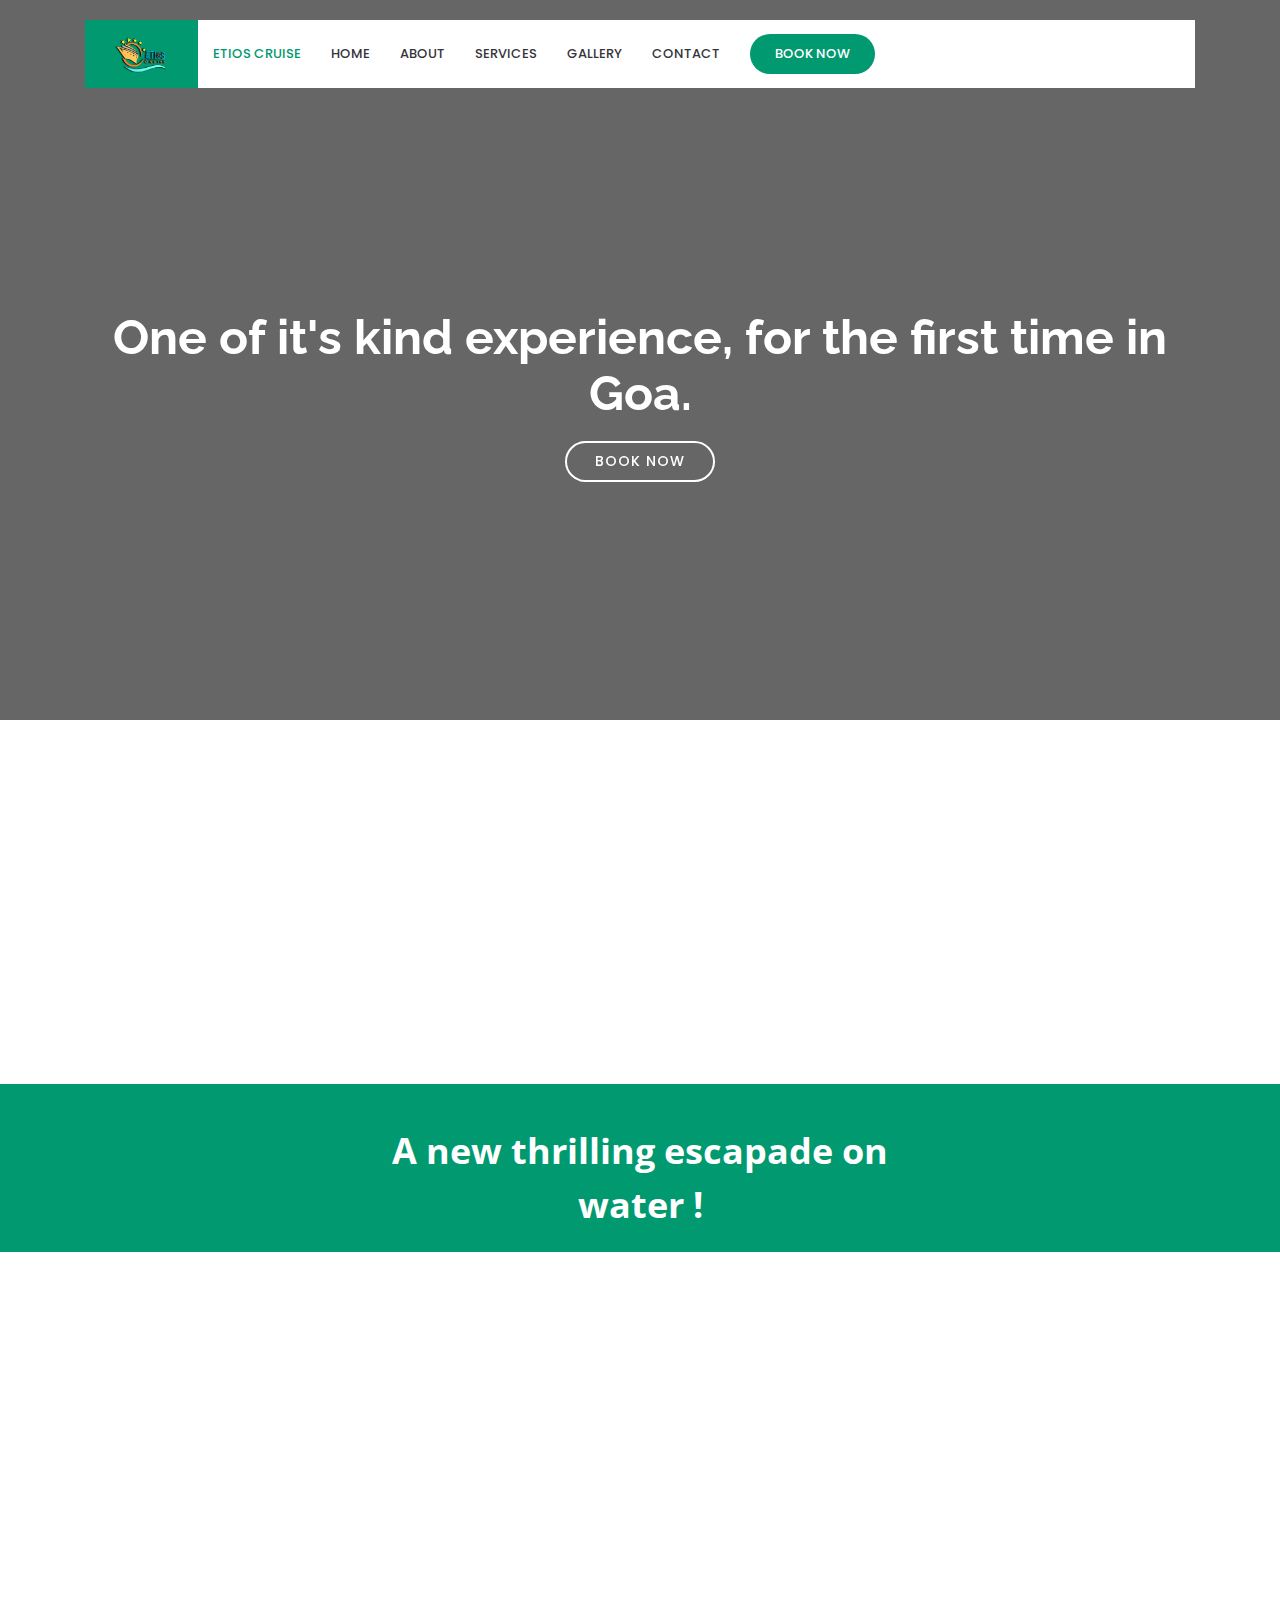
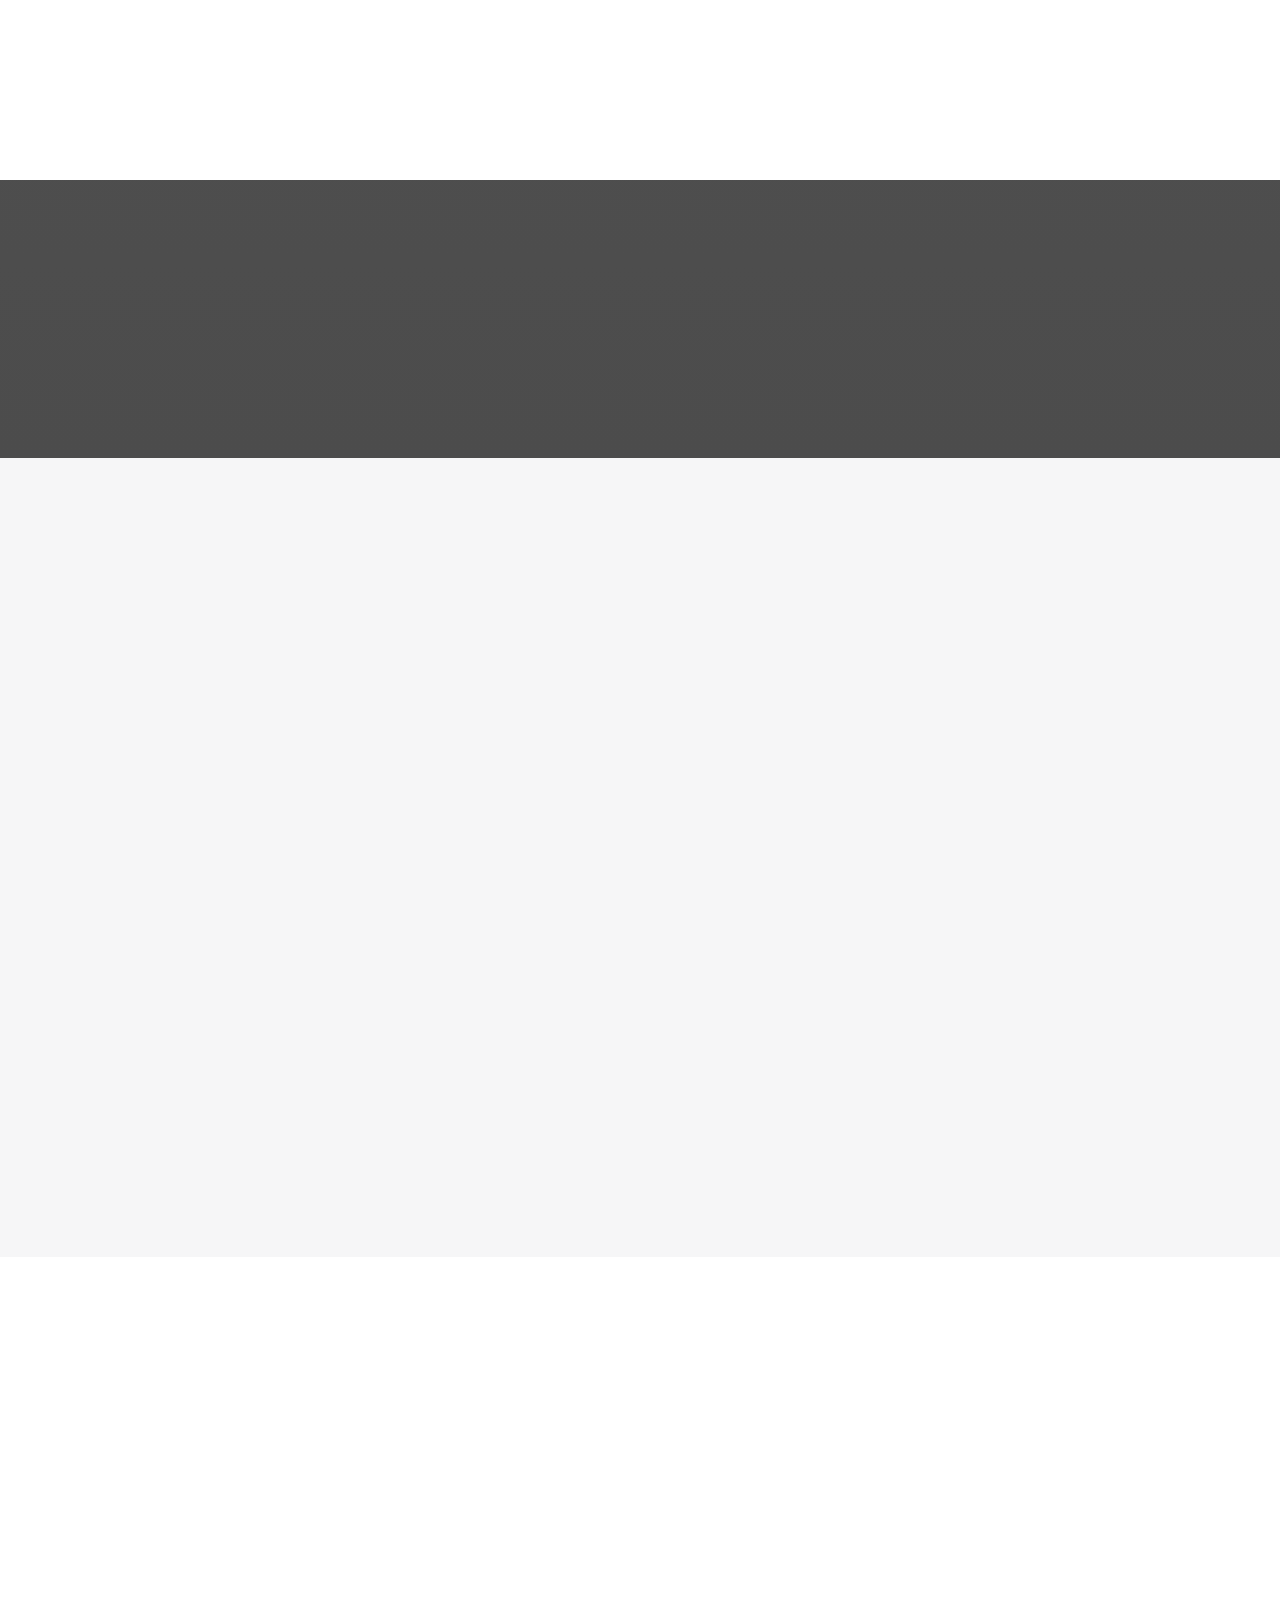
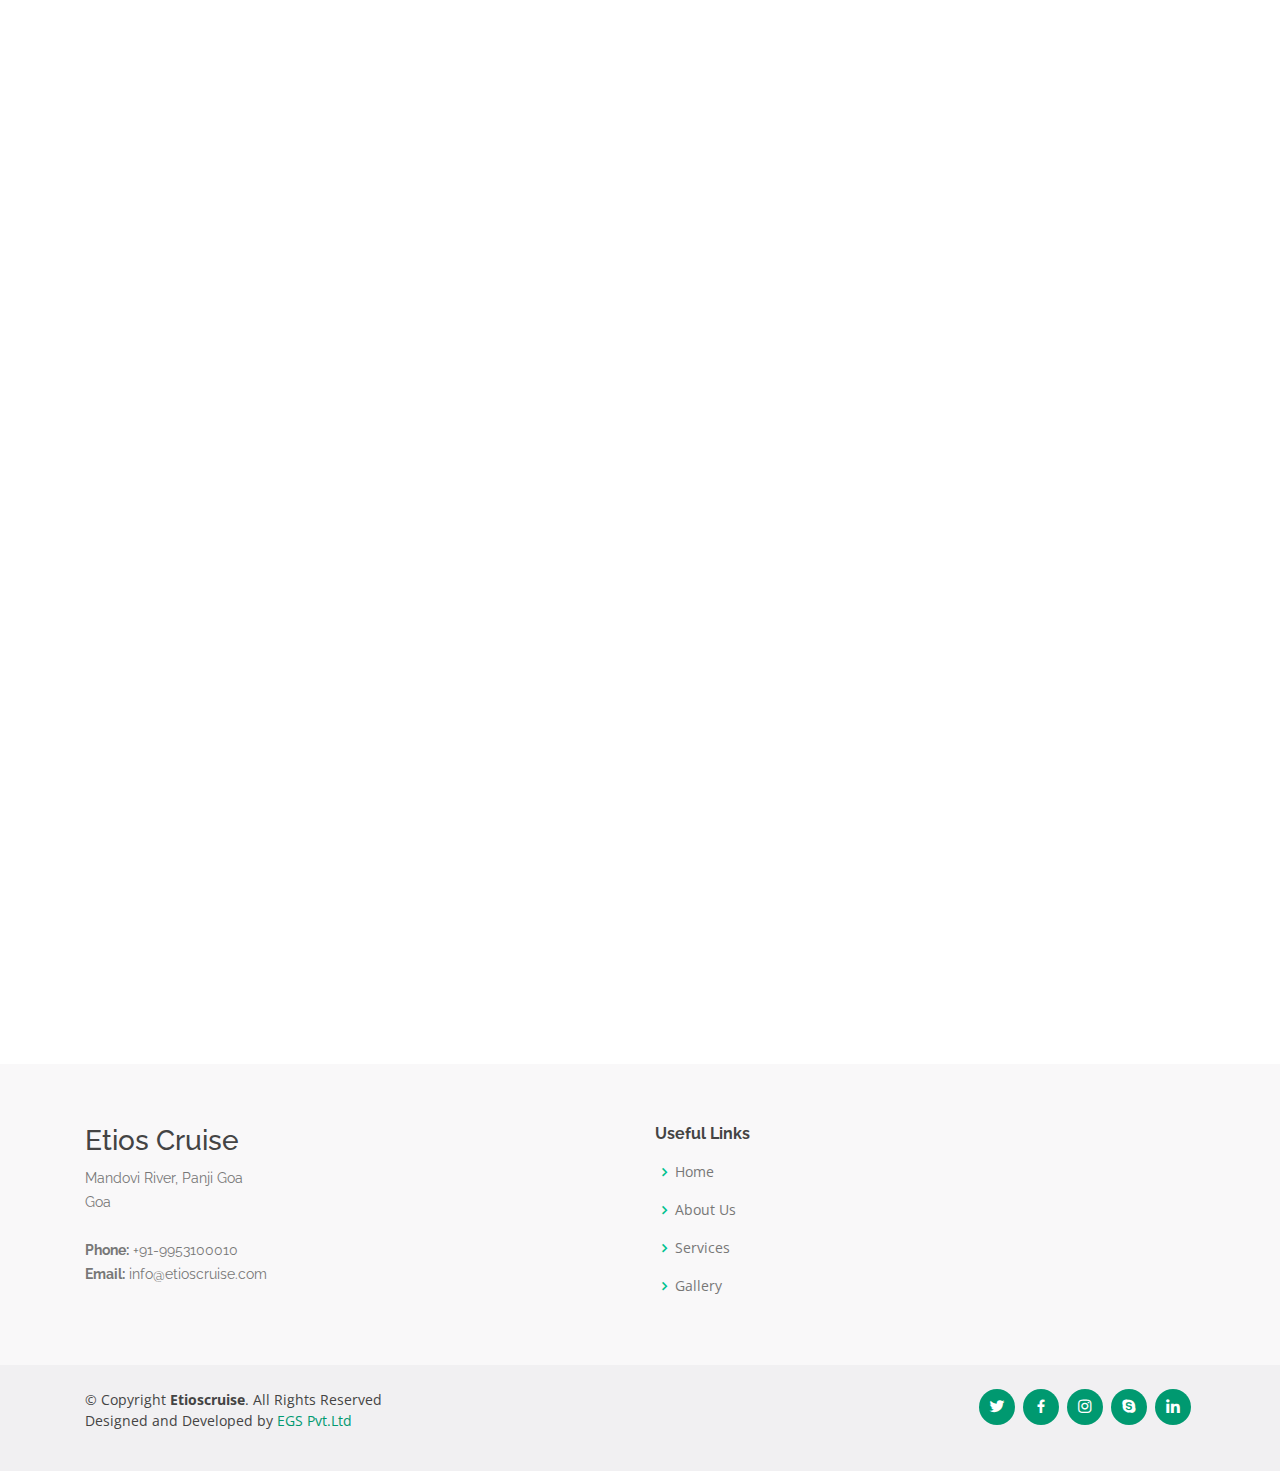
==== commit 193fe26e: "footer changes" ====
--- a/index.html
+++ b/index.html
@@ -737,9 +737,9 @@
             <h4>Useful Links</h4>
             <ul>
               <li><i class="bx bx-chevron-right"></i> <a href="#hero">Home</a></li>
-              <li><i class="bx bx-chevron-right"></i> <a href="#">About us</a></li>
-              <li><i class="bx bx-chevron-right"></i> <a href="#">Services</a></li>
-              <li><i class="bx bx-chevron-right"></i> <a href="#">Terms of service</a></li>
+              <li><i class="bx bx-chevron-right"></i> <a href="#about">About Us</a></li>
+              <li><i class="bx bx-chevron-right"></i> <a href="#services">Services</a></li>
+              <li><i class="bx bx-chevron-right"></i> <a href="#portfolio">Gallery</a></li>
               <!-- <li><i class="bx bx-chevron-right"></i> <a href="#">Privacy policy</a></li> -->
             </ul>
           </div>
--- a/assets/css/style.css
+++ b/assets/css/style.css
@@ -88,7 +88,6 @@
   overflow: hidden;
   padding: 16px 30px 12px 30px;
   background: #009970;
-  margin-right: 20%;
 }
 
 #header .logo h1 {
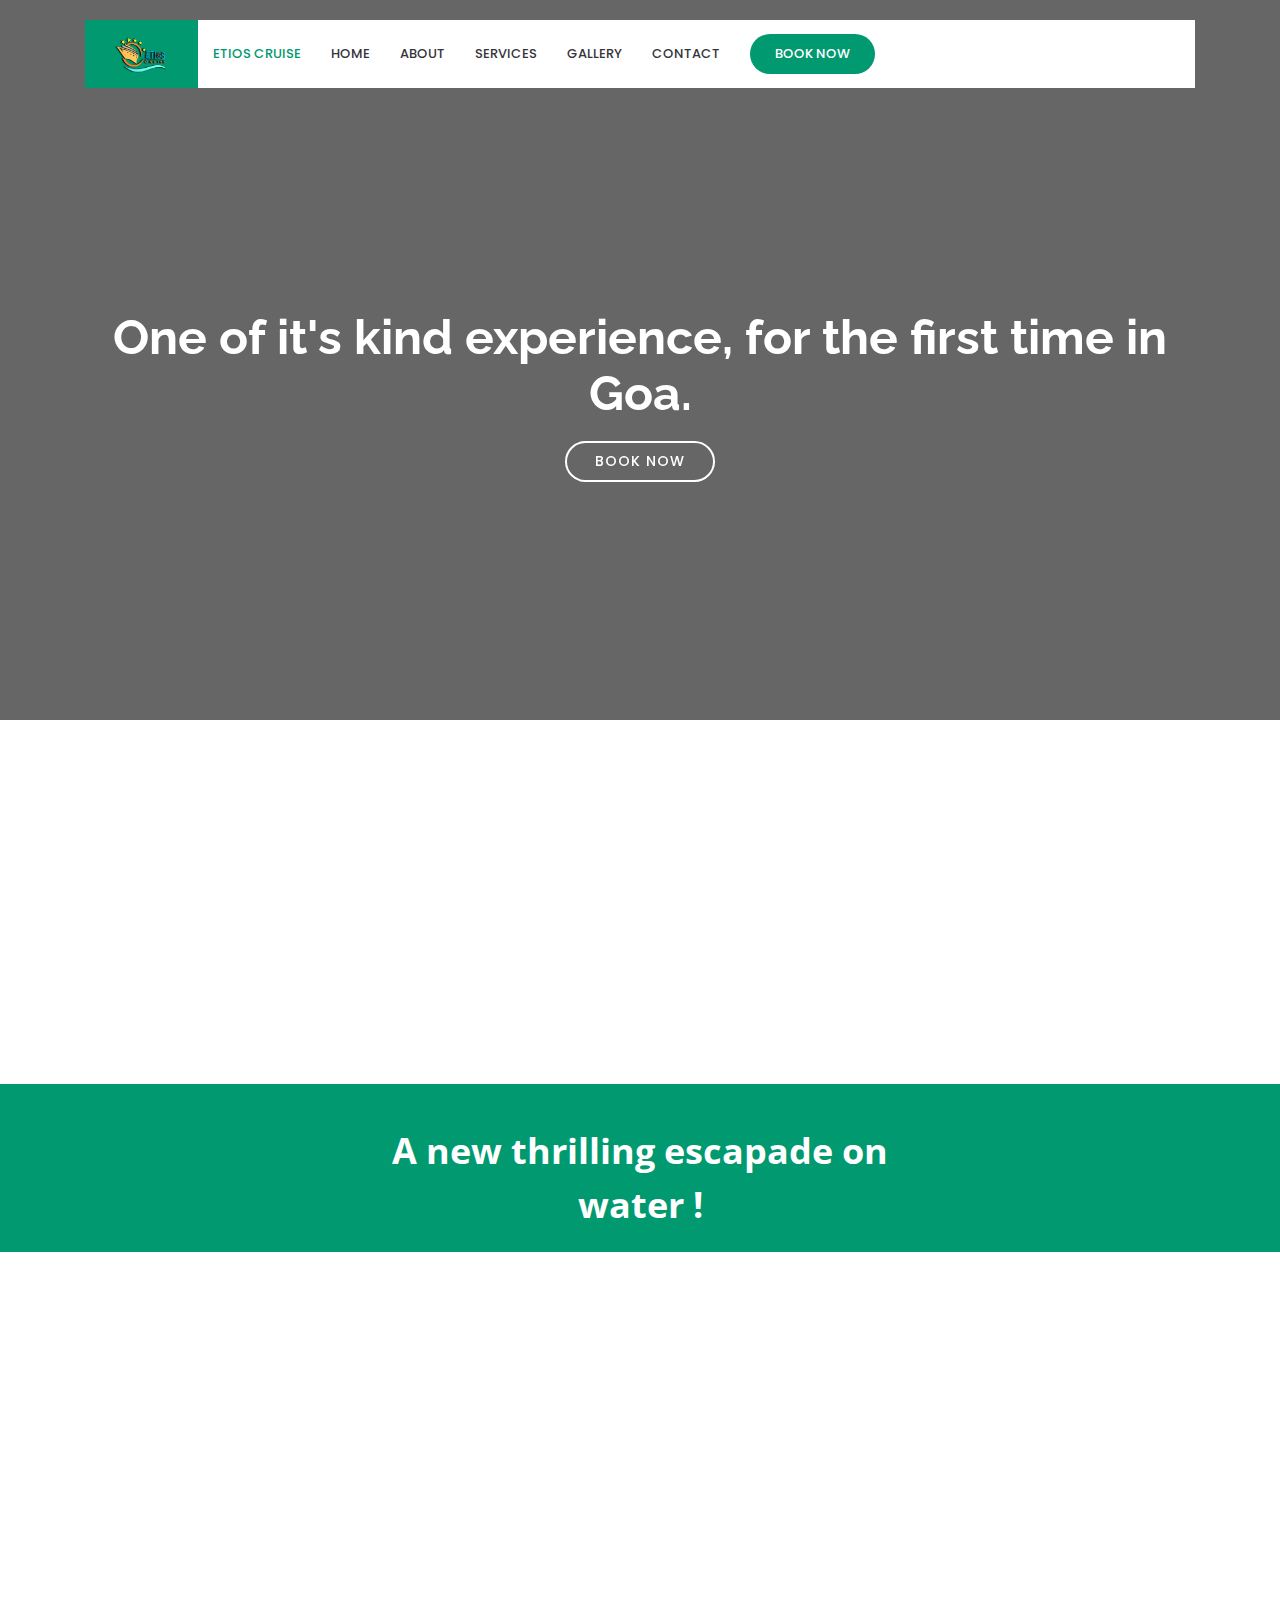
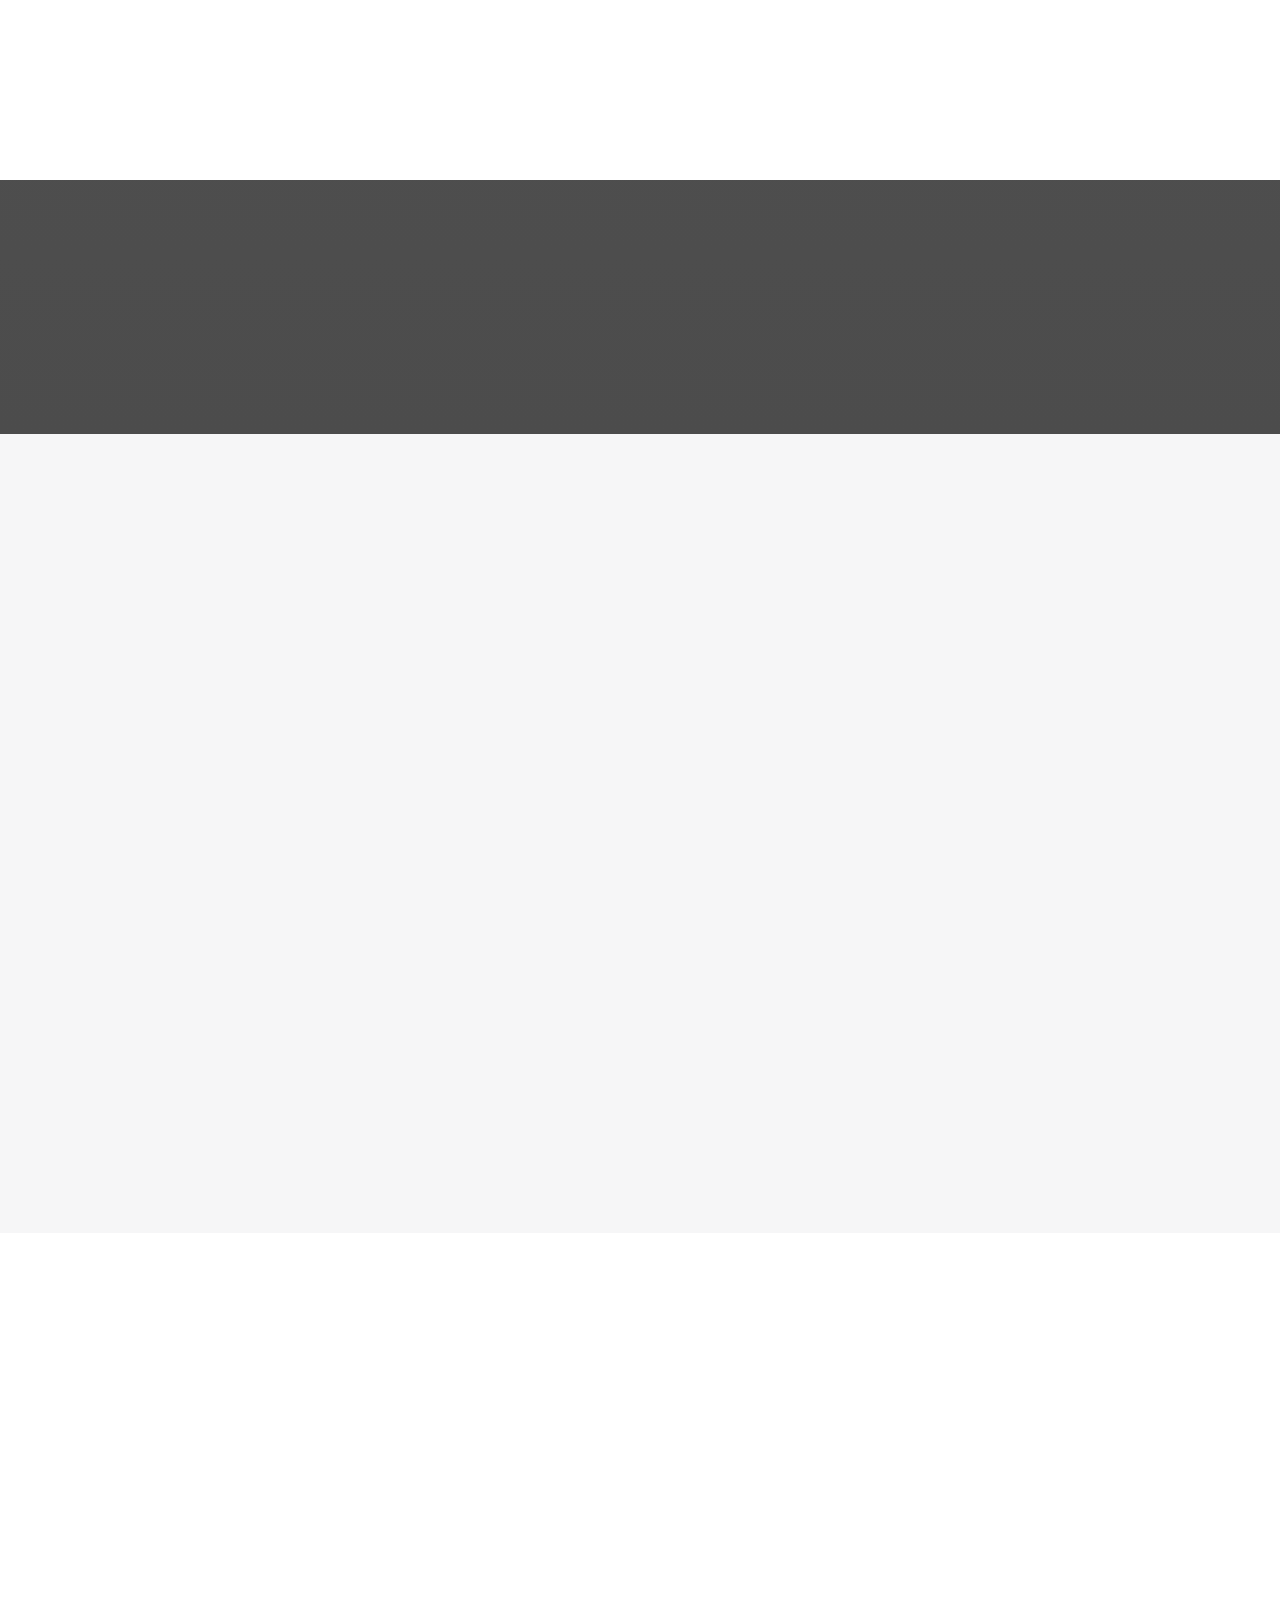
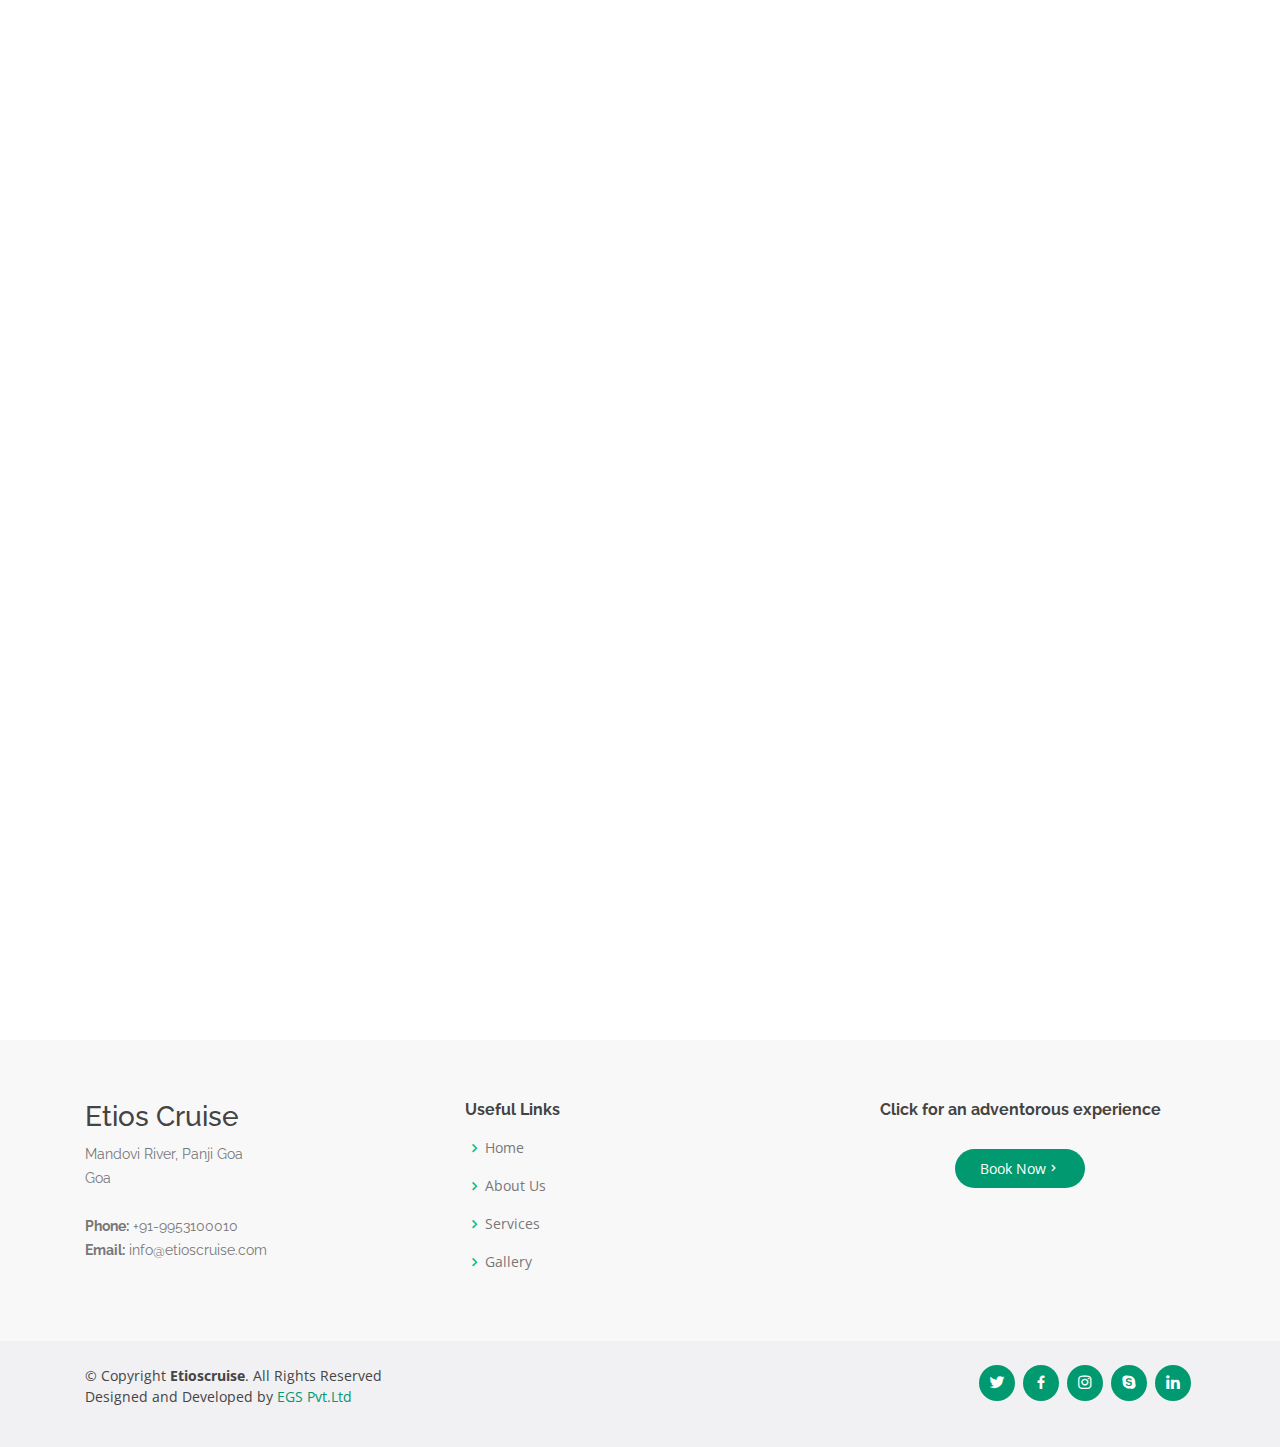
==== commit b3ce37b6: "changes" ====
--- a/index.html
+++ b/index.html
@@ -225,7 +225,7 @@
                   <div class="icon-box mt-4 mt-xl-0">
                     <i class="bx bx-receipt"></i>
                     <h4>Rooms</h4>
-                    <p>• 8 inch height <br> 
+                    <p>• 8 feet height <br> 
                        • Air conditioned <br>
                        • Attached Washroom
                     </p>
@@ -236,8 +236,8 @@
                     <i class="bx bx-cube-alt"></i>
                     <h4>Features</h4>
                     <p>• Three Trips a Day<br> 
-                       • Delicious Lunch OnBoard <br>
-                       • Sundown and Night Enjoy
+                       • Delicious and Authentic Local and International food <br>
+                       • Sundowner trip with hightea and snacks
                     </p>
                   </div>
                 </div>
@@ -246,8 +246,8 @@
                     <i class="bx bx-images"></i>
                     <h4>Amenties</h4>
                     <p>• Chef Available <br> 
-                       • Meals OnBoard <br>
-                       • First and only in Goa
+                       • Lunch on board <br>
+                       • Drinks and Dinner with music while floating on sea
                     </p>
                   </div>
                 </div>
@@ -265,8 +265,7 @@
 
         <div class="text-center" data-aos="zoom-in">
           <h3>Take a trip on a houseboat surrounded by lush greenery and nature</h3>
-          <p>Most Luxurious Floatel Cum House Boat of Gomantak Cruise Liner Private Limited (‘Company’) in Goa to be operated under the
-            brand name of ‘Royal Celebrity Cruise.</p>
+          <p>Most Luxurious Floatel Cum House Boat of Etios Cruise in Goa.</p>
           <a class="cta-btn" href="#">Book Now</a>
         </div>
 
@@ -723,7 +722,7 @@
       <div class="container">
         <div class="row">
 
-          <div class="col-lg-6 col-md-6 footer-contact">
+          <div class="col-lg-4 col-md-6 footer-contact">
             <h3>Etios Cruise</h3>
             <p>
               Mandovi River, Panji Goa <br>
@@ -733,7 +732,7 @@
             </p>
           </div>
 
-          <div class="col-lg-6 col-md-6 footer-links">
+          <div class="col-lg-4 col-md-6 footer-links">
             <h4>Useful Links</h4>
             <ul>
               <li><i class="bx bx-chevron-right"></i> <a href="#hero">Home</a></li>
@@ -755,13 +754,18 @@
             </ul>
           </div> -->
 
-          <!-- <div class="col-lg-4 col-md-6 footer-newsletter">
+           <!-- <div class="col-lg-4 col-md-6 footer-newsletter">
             <h4>Join Our Newsletter</h4>
             <p>Tamen quem nulla quae legam multos aute sint culpa legam noster magna</p>
             <form action="" method="post">
               <input type="email" name="email"><input type="submit" value="Subscribe">
+              <button>Book Now</button>
             </form>
-          </div> -->
+          </div>  -->
+          <div class="col-lg-4 col-md-6 text-center">
+            <h4>Click for an adventorous experience<br><br></h4>
+            <a href="#" class="footer-book">Book Now<i class="bx bx-chevron-right"></i></a>
+          </div>
 
         </div>
       </div>
--- a/assets/css/style.css
+++ b/assets/css/style.css
@@ -157,6 +157,14 @@
 }
 
 .nav-menu .get-started a {
+  background: #009970;
+  color: #fff;
+  border-radius: 50px;
+  margin: 0 15px;
+  padding: 10px 25px;
+}
+
+.footer-book {
   background: #009970;
   color: #fff;
   border-radius: 50px;
